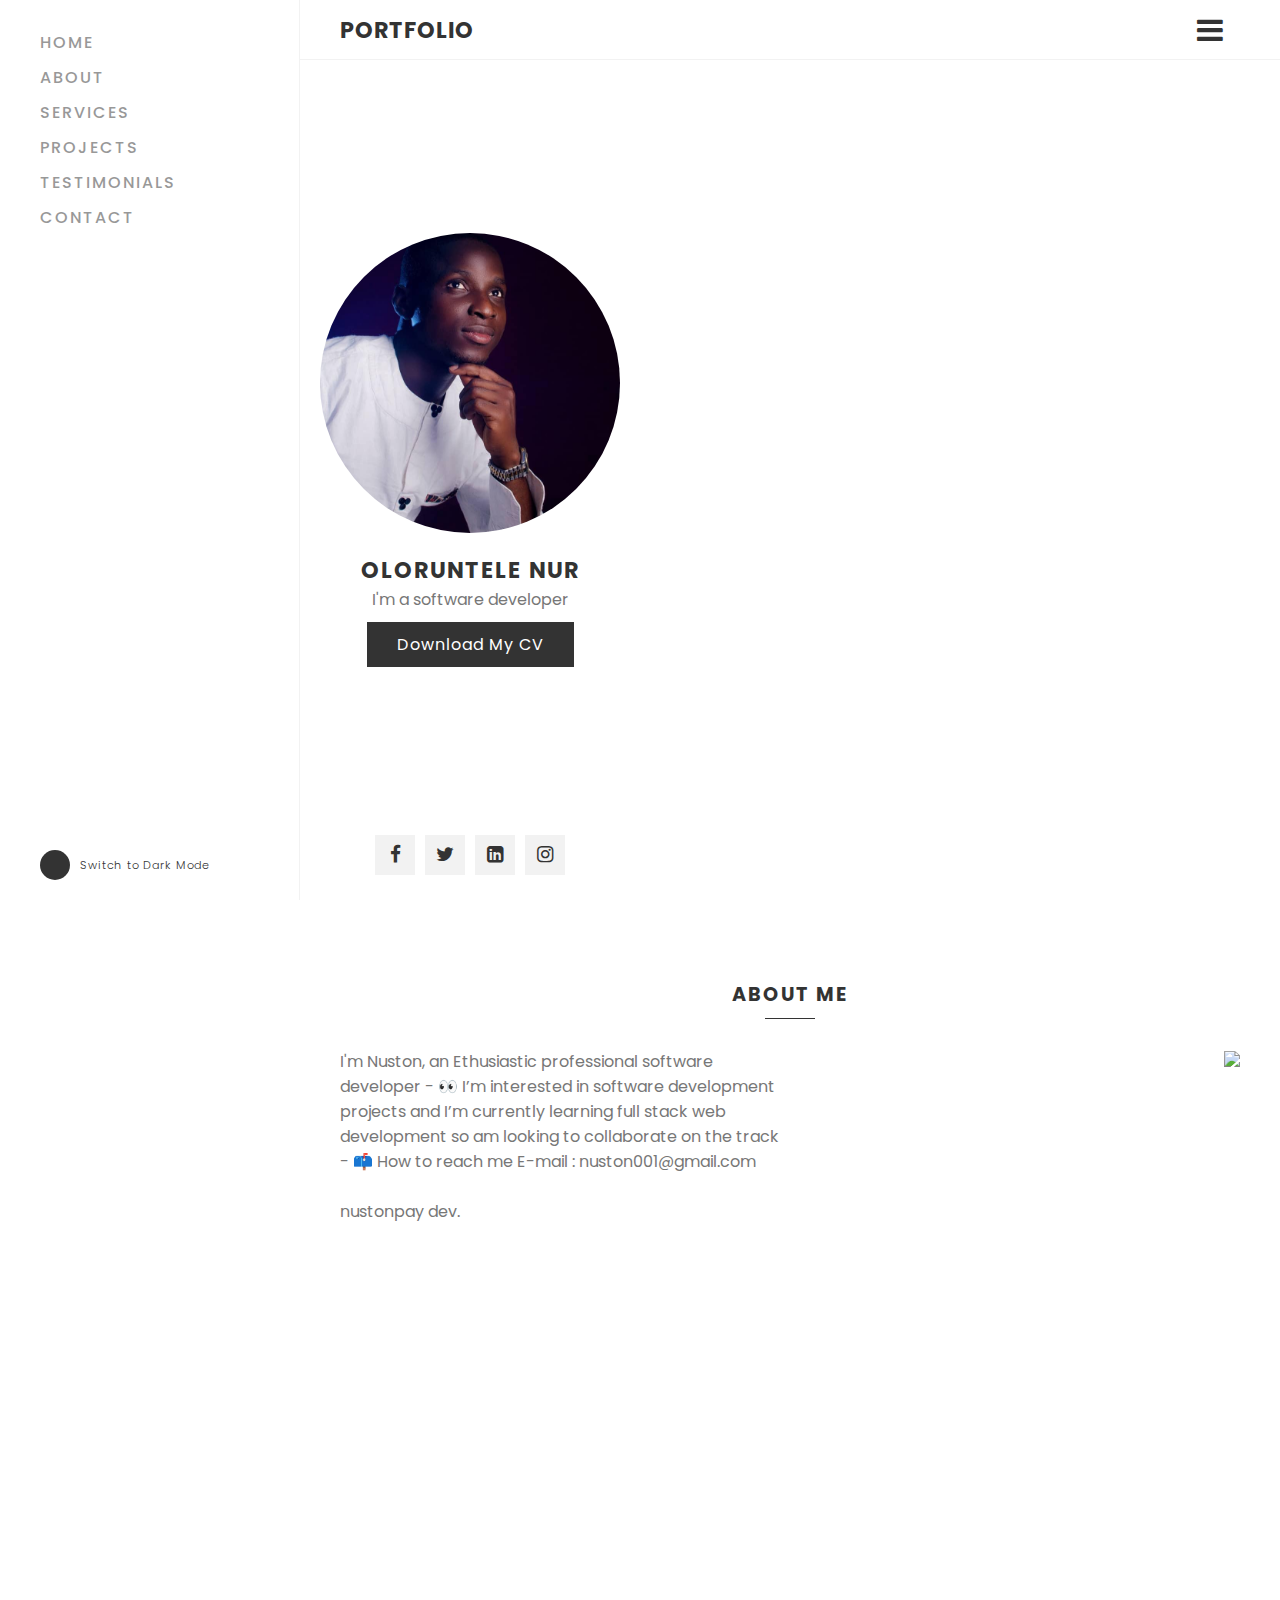
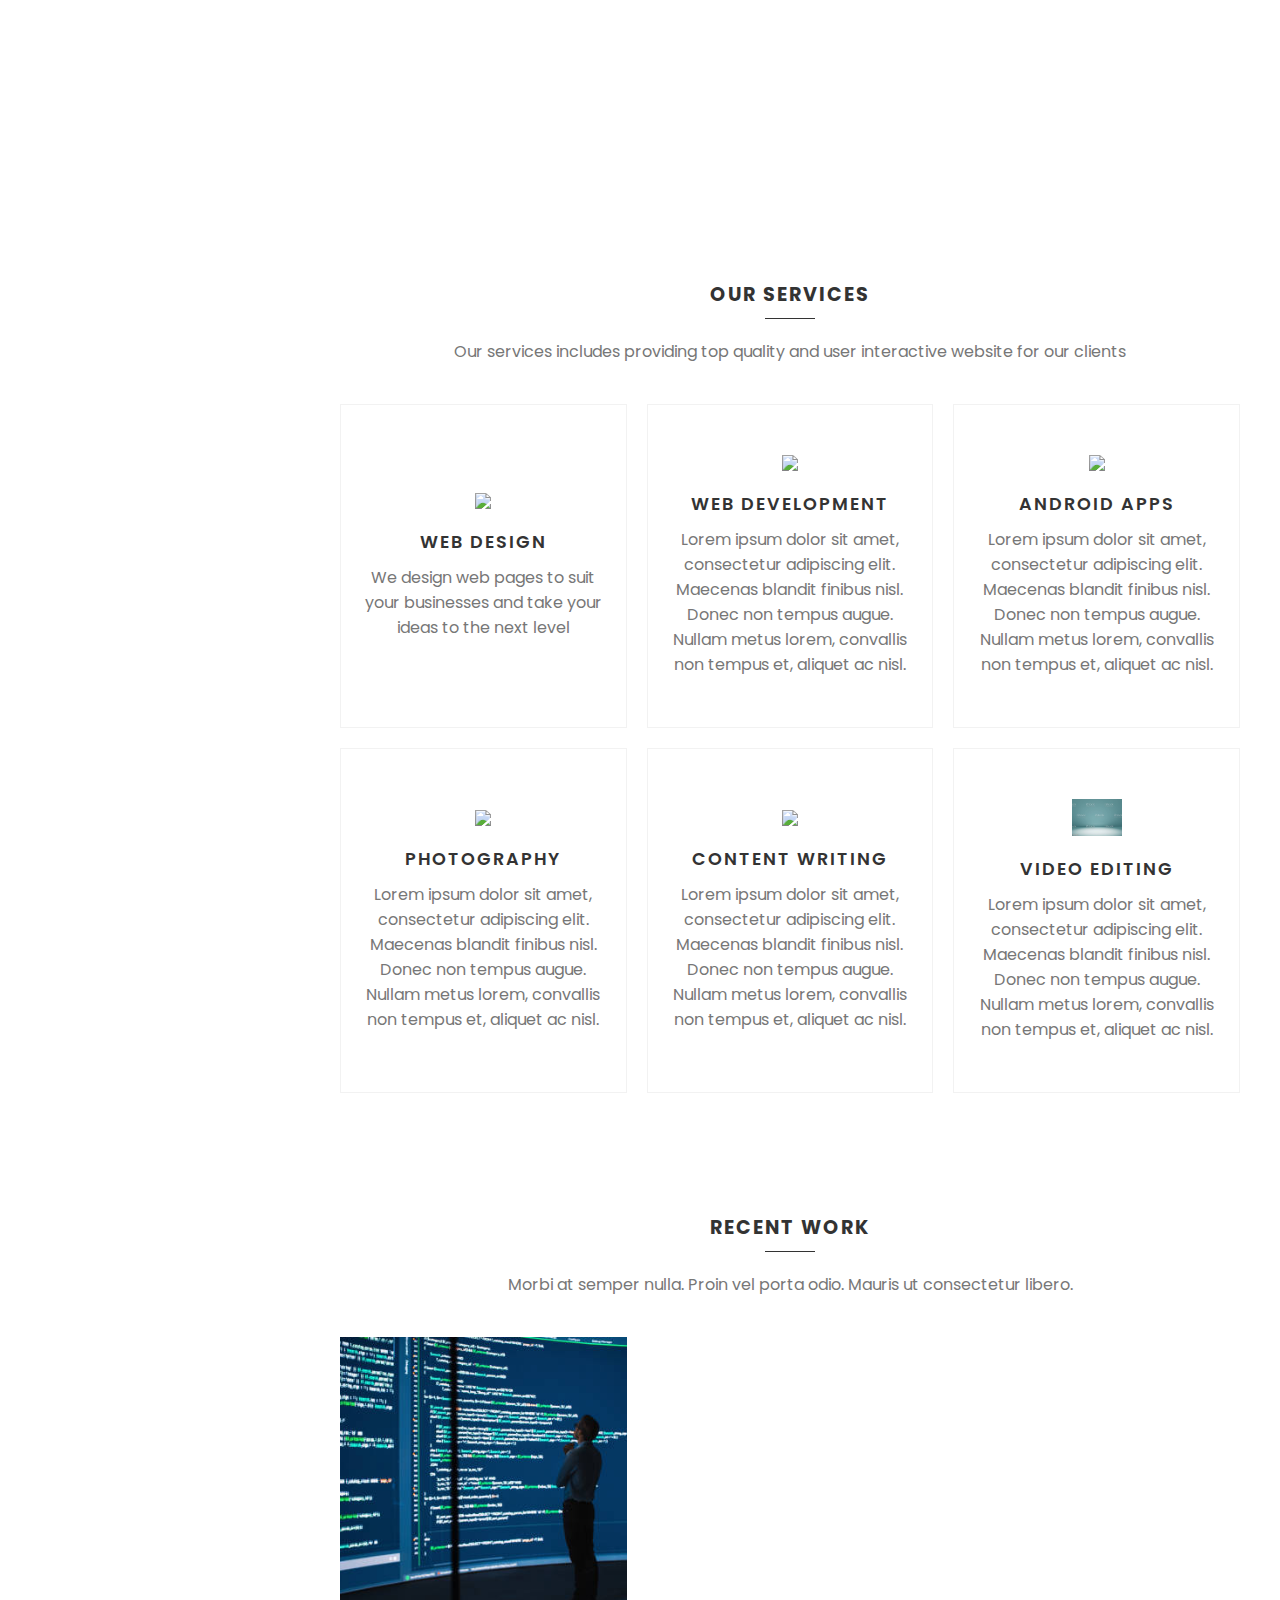
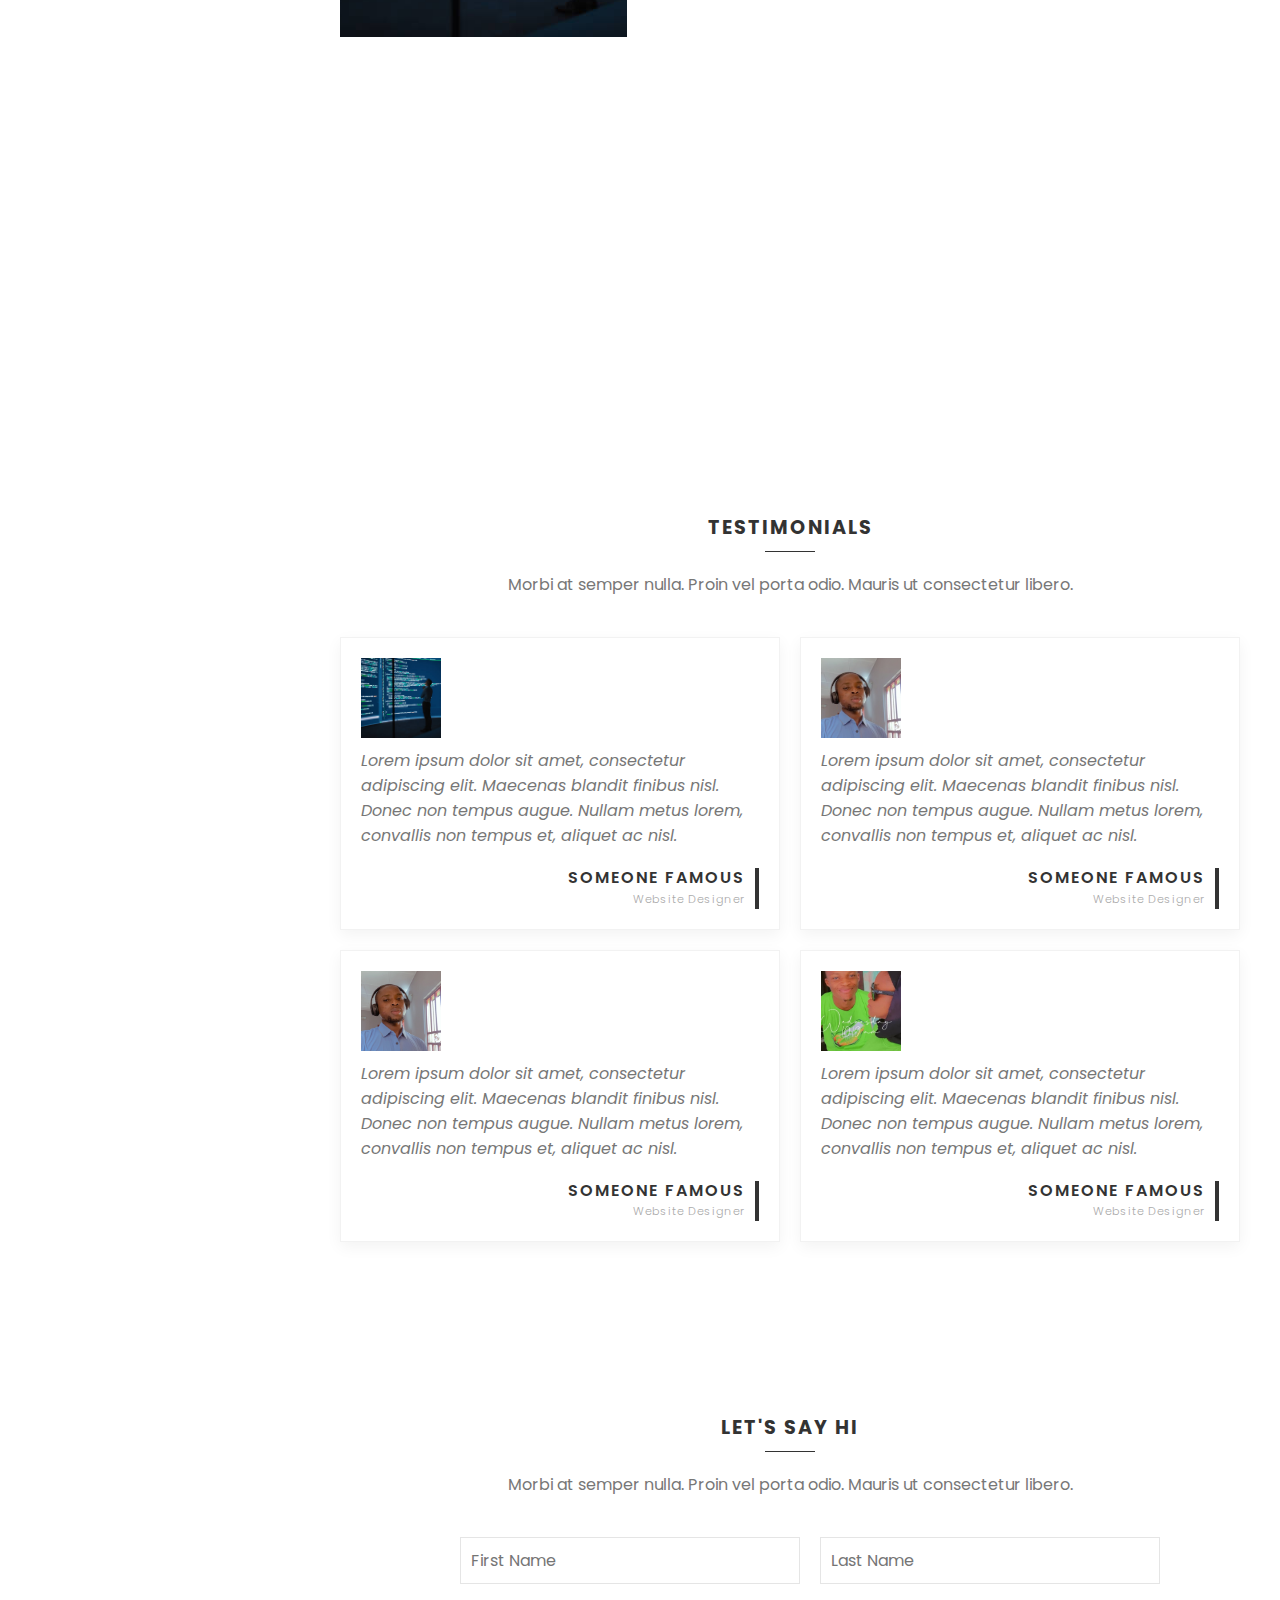
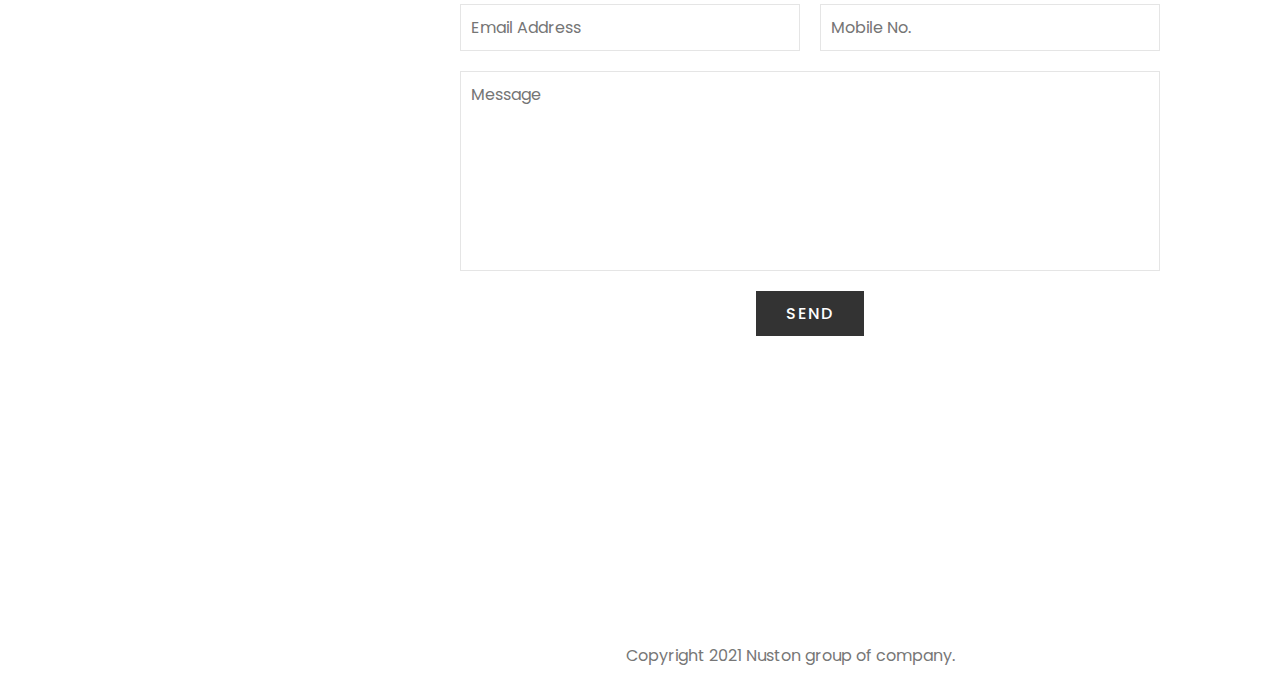
==== index.html @ a12df8d4 "Update index.html" ====
<!DOCTYPE html>
<html lang="es">

<head>
	<meta http-equiv="Content-Type" content="text/html; charset=utf-8" />
	<meta name="description" content="" />
	<meta name="author" content="" />
	<meta name="viewport"
		content="user-scalable=no, initial-scale=1.0, maximum-scale=1.0, minimum-scale=1.0, width=device-width" />
	<title>Portfolio</title>
<link rel="stylesheet" href="portfolio.css">
<link rel="stylesheet" href="https://maxcdn.bootstrapcdn.com/font-awesome/4.7.0/css/font-awesome.min.css">
 <!-- FontAwesome needed -->

</head>

<body>
	<div class="container">
		<div class="navigation">
			<ul>
				<li><a href="#banner" onclick="toggleMenu();">Home</a></li>
				<li><a href="#about" onclick="toggleMenu();">About</a></li>
				<li><a href="#services" onclick="toggleMenu();">Services</a></li>
				<li><a href="#projects" onclick="toggleMenu();">Projects</a></li>
				<li><a href="#testimonials" onclick="toggleMenu();">Testimonials</a></li>
				<li><a href="#contact" onclick="toggleMenu();">Contact</a></li>
			</ul>
			<div class="themeSwitch">

			</div>
		</div>
		<div class="main">
			<div class="topbar">
				<a href="#" class="logo">Portfolio</a>
				<div class="toggle">
					<i class="fa fa-bars" aria-hidden="true"></i>
				</div>
			</div>
            
			<!-- banner -->
			<section class="banner" id="banner">
				<div class="content">
					<div class="imgBox">
						<img
              src="image/coporateME.jpg">
          </div>
						<h3>Oloruntele Nur</h3>
						<p>I'm a software developer</p>
						<a href="#" class="btn">Download My CV</a>
						<ul class="socialMedia">
							<li><a href="#"><i class="fa fa-facebook"></i></a></li>
							<li><a href="#"><i class="fa fa-twitter"></i></a></li>
							<li><a href="#"><i class="fa fa-linkedin-square"></i></a></li>
							<li><a href="#"><i class="fa fa-instagram"></i></a></li>
						</ul>
                    
					</div>
			</section>

			<!-- About -->
			<section class="about adjust" id="about">
				<div class="title">
					<h2>About Me</h2>
				</div>
				<div class="content">
					<div class="textBox">
						<p>I'm Nuston, an Ethusiastic professional software developer
							
- 👀 I’m interested in software development projects and  I’m currently learning full stack web development
so  am looking to collaborate on the track
- 📫 How to reach me E-mail : nuston001@gmail.com<br><br>
              
              nustonpay dev.</p>
					</div>
					<div class="imageBox">
						<img
              src="image/webpics3.webp">
          </div>
					</div>
			</section>

			<!-- Services -->

			<section class="services adjust" id="services">
				<div class="title">
					<h2>Our Services</h2>
					<p>Our services includes providing top quality and user interactive  website for our clients</p>
				</div>
				<div class="content">
					<div class="serviceBox">
						<img src="image/webpics2.jpg" />
						<h2>Web Design</h2>
						<p>We design web pages to suit your businesses and take your ideas to the next level </p>
					</div>
					<div class="serviceBox">
						<img src="image/webpics3.webp" />
						<h2>Web Development</h2>
						<p>Lorem ipsum dolor sit amet, consectetur adipiscing elit. Maecenas blandit finibus nisl. Donec
							non tempus augue. Nullam
							metus lorem, convallis non tempus et, aliquet ac nisl. </p>
					</div>
					<div class="serviceBox">
						<img src="image/webpics4.jpg" />
						<h2>Android Apps</h2>
						<p>Lorem ipsum dolor sit amet, consectetur adipiscing elit. Maecenas blandit finibus nisl. Donec
							non tempus augue. Nullam
							metus lorem, convallis non tempus et, aliquet ac nisl. </p>
					</div>
					<div class="serviceBox">
						<img src="image/webpics2.jpg" />
						<h2>Photography</h2>
						<p>Lorem ipsum dolor sit amet, consectetur adipiscing elit. Maecenas blandit finibus nisl. Donec
							non tempus augue. Nullam
							metus lorem, convallis non tempus et, aliquet ac nisl. </p>
					</div>
					<div class="serviceBox">
						<img src="image/webpics3.webp" />
						<h2>Content Writing</h2>
						<p>Lorem ipsum dolor sit amet, consectetur adipiscing elit. Maecenas blandit finibus nisl. Donec
							non tempus augue. Nullam
							metus lorem, convallis non tempus et, aliquet ac nisl. </p>
					</div>
					<div class="serviceBox">
						<img src="image/shape1.jpg" />
						<h2>Video Editing</h2>
						<p>Lorem ipsum dolor sit amet, consectetur adipiscing elit. Maecenas blandit finibus nisl. Donec
							non tempus augue. Nullam
							metus lorem, convallis non tempus et, aliquet ac nisl. </p>
					</div>
				</div>

			</section>

			<!-- Projects -->
			<section class="projects adjust" id="projects">
				<div class="title">
					<h2>Recent Work</h2>
					<p>Morbi at semper nulla. Proin vel porta odio. Mauris ut consectetur libero.</p>
				</div>
				<div class="content">
					<div class="workBox">
						<div class="imageBox">
							<img
                            <img
                            src="image/code_img.jpg">
                        </div>
                                                                        <div class="textBox">
                                                                            <h3>Project 09</h3>
                                                                        </div>
                                                                    </div>
                                                                </div>
                        </section>
            
                        <!-- Testimonials -->
                        <section class="testimonials adjust" id="testimonials">
                            <div class="title">
                                <h2>Testimonials</h2>
                                <p>Morbi at semper nulla. Proin vel porta odio. Mauris ut consectetur libero.</p>
                            </div>
                            <div class="content">
                                <div class="testimonialsBox">
                                    <div class="imageBox">
                                        <img
                            src="image/code_img.jpg">
                        </div>
                                        <p>Lorem ipsum dolor sit amet, consectetur adipiscing elit. Maecenas blandit finibus nisl.
                                            Donec
                                            non tempus augue. Nullam
                                            metus lorem, convallis non tempus et, aliquet ac nisl.</p>
                                        <h4>Someone Famous<br><span>Website Designer</span></h4>
                                    </div>
                                    <div class="testimonialsBox">
                                        <div class="imageBox">
                                            <img
                            src="image/ona.jpg">
                        </div>
                                            <p>Lorem ipsum dolor sit amet, consectetur adipiscing elit. Maecenas blandit finibus
                                                nisl. Donec
                                                non tempus augue. Nullam
                                                metus lorem, convallis non tempus et, aliquet ac nisl.</p>
                                            <h4>Someone Famous<br><span>Website Designer</span></h4>
                                        </div>
                                        <div class="testimonialsBox">
                                            <div class="imageBox">
                                                <img
                            src="image/Mee.JPG">
                        </div>
                                                <p>Lorem ipsum dolor sit amet, consectetur adipiscing elit. Maecenas blandit finibus
                                                    nisl. Donec
                                                    non tempus augue. Nullam
                                                    metus lorem, convallis non tempus et, aliquet ac nisl.</p>
                                                <h4>Someone Famous<br><span>Website Designer</span></h4>
                                            </div>
                                            <div class="testimonialsBox">
                                                <div class="imageBox">
                                                    <img
                            src="image/cct&mui.jpg">
                        </div>
                                                    <p>Lorem ipsum dolor sit amet, consectetur adipiscing elit. Maecenas blandit
                                                        finibus nisl. Donec
                                                        non tempus augue. Nullam
                                                        metus lorem, convallis non tempus et, aliquet ac nisl.</p>
                                                    <h4>Someone Famous<br><span>Website Designer</span></h4>
                                                </div>
                                            </div>
                        </section>
            
                        <!-- Contact -->
                        <section class="contact adjust" id="contact">
                            <div class="title">
                                <h2>Let's Say Hi</h2>
                                <p>Morbi at semper nulla. Proin vel porta odio. Mauris ut consectetur libero.</p>
                            </div>
                            <div class="content">
                                <div class="contactForm">
                                    <div class="row">
                                        <input type="text" name="" placeholder="First Name">
                                        <input type="text" name="" placeholder="Last Name">
                        </div>
                                        <div class="row">
                                            <input type="text" name="" placeholder="Email Address">
                                            <input type="text" name="" placeholder="Mobile No.">
                        </div>
                                            <div class="row2">
                                                <textarea placeholder="Message"></textarea>
                                            </div>
                                            <div class="row2">
                                                <input type="submit" value="Send">
                        </div>
                                            </div>
                                        </div>
                        </section>

                        <!--footer-->
                        
            
                        <!-- Copyright -->
                        <div class="copyright">
                            <p>Copyright 2021 Nuston group of company.</p>


</body>
                   <script src="portfolio_copy2.js"></script>
---- portfolio.css ----
@import url('https://fonts.googleapis.com/css?family=Poppins:200,300,400,500,600,700,800,900&display=swap');


*{
  font-family: 'Poppins', sans-serif;
  margin: 0;
  padding: 0;
  box-sizing: border-box;
  scroll-behavior: smooth;
}

:root
{
  --black: #333;
  --black2: #333;
  --white: #fff;
  --white2: #fff
}

.dark
{
  --black: #fff;
  --black2: #444;
  --white: #333;
  --white2: #444;
}

body
{
  overflow-x:hidden;
 
}

 body.dark{
  background: #444;
}

.container
{
  position: relative;
  width: 100%;
}

.navigation
{
  
  position: fixed;
  width: 300px;
  height: 100%;
  border-right: 1px solid rgba(0,0,0,0.05);
  background: var(--white2);
  display: flex;
  justify-content: left;
  align-items: left;
  overflow: hidden;
  transition: width 0.5s, left 0.5s;
}

.dark .navigation
{
  border-right: 1px solid rgba(0,0,0,0.5);
}

.navigation.active
{
  width: 0;
}

.navigation ul
{
  position: relative;
  top: 0;
  left: 0;
  width: 100%;
  padding: 20px 40px;
}

.navigation ul li
{
  position: relative;
  width: 100%;
  list-style: none;
}

.navigation ul li a
{
  position: relative;
  width: 100%;
  margin: 10px 0;
  white-space: normal;
  display: flex;
  text-transform: uppercase;
  text-decoration: none;
  color: var(--black);
  font-weight: 500;
  letter-spacing: 2px;
  opacity: 0.5;
}

.navigation ul li a:hover
{
    color: aquamarine;
  opacity: 1;
}

.main
{
  position: absolute;
  width: calc(100% - 300px);
  left: 300px;
  background: var(--white);
  min-height: 100vh;
  transition: width 0.5s, left 0.5s;
}

.main.active{
  width: calc(100% - 0px);
  left: 0;
}

.main .topbar
{
  position: fixed;
  top: 0;
  left: 300px;
  width: calc(100% - 300px);
  background: var(--white2);
  border-bottom: 1px solid rgba(0,0,0,0.05);
  height: 60px;
  padding: 0 40px;
  display: flex;
  justify-content: space-between;
  align-items: center;
  z-index: 10000;
  transition: width 0.5s, left 0.5s;
}

.dark .main .topbar
{
border-bottom: 1px solid rgba(0,0,0,0.5);
}

.main .topbar.active
{
  left: 0;
  width: calc(100% - 0px);
}

.main .topbar .logo
{
  color: var(--black);
  font-weight: 700;
  text-decoration: none;
  font-size: 1.4em;
  text-transform: uppercase;
  letter-spacing: 1px;
}

.main .topbar .toggle
{
  position: relative;
  width: 60px;
  height: 60px;
  cursor: pointer;
  display: flex;
  justify-content: center;
  align-items: center;
  font-size: 30px;
  color: var(--black);
}

section
{
  position: relative;
  min-height: 100vh;
}

.banner
{
  display: flex;
  justify-content: left;
  align-items: center;
  padding: 0 20px;
}

.banner .content
{
  display: flex;
  flex-direction: column;
  align-items: center;
  justify-content: center;
}

.banner .imgBox 
{
  position: relative;
  width: 300px;
  height: 300px;
  overflow: hidden;
  border-radius: 50%;
  margin-bottom: 20px;
}

.banner .imgBox img
{
  width: 100%;
  height: 100%;
  object-fit: cover;
}

h3
{
  position: relative;
  font-size: 1.4em;
  color: var(--black);
  letter-spacing: 2px;
  text-transform: uppercase;
}

p
{
  color: #777;
}

.dark p
{
  color: var(--black)
}

.btn
{
  position: relative;
  display: inline-block;
  padding: 10px 30px;
  background: var(--black2);
  color: #fff;
  font-weight: 400;
  letter-spacing: 1px;
  margin-top: 10px;
  text-decoration: none;
}

.dark .btn:hover{
  background: #2196f3;
}

.socialMedia
{
  position: absolute;
  bottom: 20px;
  display: flex;
}

.socialMedia li
{
  list-style: none; 
}

.socialMedia li a
{
  width: 40px;
  height: 40px;
  background: rgba(0,0,0,0.05);
  margin: 5px;
  display: flex;
  justify-content: center;
  align-items: center;
  text-decoration: none; 
  color: var(--black);
  font-size: 1.2em;
}

.socialMedia li a:hover
{
  background: var(--black2);
  color: #fff;
}


.dark .socialMedia li a:hover{
  background: #2196f3;
}


.adjust
{
  position: relative;
  min-height: 100vh;
  padding: 0 40px;
  padding-top: 80px;
  background: var(--white);
  color: var(--black);
  display: inline-block;
  width:100%;
}

.title
{
  width: 100%;
  text-align: center;
}

.title h2
{
  position: relative;
  text-transform: uppercase;
  letter-spacing: 2px;
  font-size: 1.2em;
  margin-bottom: 30px;
}

.title h2::before
{
  content: '';
  position: absolute;
  left: 50%;
  transform: translateX(-50%);
  bottom: -10px;
  width: 50px;
  height: 1px;
  background: var(--black);
}

.about .content
{
  display: flex;
  justify-content: space-between;
  margin-top: 40px;
}

.about .content .textBox
{
  width: 49%;
  min-width: 49%;;
}

.about .content .imageBox
{
  margin-left: 40px;
  
  
}

.about .content .imageBox img
{
  max-width: 100%;
  object-fit: cover;
  max-height: 500px;
}

.services .content
{
  display: grid;
  grid-template-columns: repeat(3,1fr);
  grid-gap: 20px;
  margin: 40px 0;
}

.services .content .serviceBox
{
  border: 1px solid rgba(0,0,0,0.05);
  padding: 50px 20px;
  display: flex;
  background: var(--white2);
  justify-content: center;
  align-items: center;
  flex-direction: column;
}

.dark .services .content .serviceBox:hover
{
  background: #2196f3;
}

.services .content .serviceBox img
{
  max-width: 50px;
}

/*
.dark .services .content .serviceBox img
{
  filter: invert(1);
}
*/

.services .content .serviceBox h2
{
  font-size: 1.1em;
  margin-top: 20px;
  margin-bottom: 10px;
  font-weight: 600;
  color: var(--black);
  text-align: center;
  letter-spacing: 2px;
  text-transform: uppercase;
}

.services .content .serviceBox p
{
  text-align: center;
}

.projects .content
{
  display: grid;
  grid-template-columns: repeat(3,1fr);
  grid-gap: 20px;
  margin: 40px 0;
}

.projects .content .workBox
{
  position: relative;
  width: 100%;
  height: 300px;
  overflow: hidden;
}

.projects .content .workBox .imageBox
{
  position: relative;
  width: 100%;
  height:100%;
  transform: translateY(0);
  transition: 0.5s ease-in-out;
}

.projects .content .workBox .imageBox img
{
  object-fit: cover;
  width: 100%;
  height: 100%;
}

.projects .content .workBox:hover .imageBox
{
  transform: translateY(-100%);
}

.projects .content .workBox .textBox
{
  position: absolute;
  top:0;
  left: 0;
  width: 100%;
  height: 100%; 
  background: var(--black);
  display: flex;
  justify-content: center;
  align-items: center;
  transform: translateY(100%);
  transition: 0.5s ease-in-out;
}

.dark .projects .content .workBox .textBox
{
  background: #444;
}

.projects .content .workBox:hover .textBox
{
  transform: translateY(0);
}

.projects .content .workBox .textBox h3
{
  color: #fff;
  font-size: 1em;
}

.testimonials .content
{
  display: grid;
  grid-template-columns: repeat(2,1fr);
  grid-gap: 20px;
  margin: 40px 0;
}

.testimonials .content .testimonialsBox
{
  background: var(--white2);
  border: 1px solid rgba(0,0,0,0.05);
  box-shadow: 0 5px 15px rgba(0,0,0,0.05);
  padding: 20px;
}

.dark .testimonials .content .testimonialsBox:hover
{
  background: #2196f3;
}

.testimonials .content .testimonialsBox .imageBox
{
  height: 80px;
  width: 80px;
  margin-bottom: 10px;
}

.testimonials .content .testimonialsBox .imageBox img
{
  object-fit: cover;
  height: 100%;
  width: 100%;
}

.testimonials .content .testimonialsBox p
{
  font-style: italic;
}

.testimonials .content .testimonialsBox h4
{
  text-align: right;
  margin-top: 20px;
  text-transform: uppercase;
  letter-spacing: 2px;
  font-size: 1em;
  color: var(--black);
  line-height: 1.2em;
  font-weight: 600;
  border-right: 4px solid var(--black);
  padding-right: 10px;
}

.testimonials .content .testimonialsBox h4 span
{
  text-transform: initial;
  color: #aaa;
  letter-spacing: 1px;
  font-weight: 300;
  font-size: 0.7em;
}

.contact .content
{
  display:flex;
  justify-content: center;
  align-items: center;
  flex-direction: column;
}

.contact .content .contactForm
{
  position: relative;
  width: 100%;
  max-width: 700px;
  margin-top: 20px;
}

.contact .content .contactForm .row
{
  width: 100%;
  display: grid;
  grid-template-columns: repeat(2,1fr);
  grid-gap: 20px;
  margin: 20px;
}

.contact .content .contactForm .row2
{
  width: 100%;
  display: flex;
  justify-content: center;
  align-items: center;
  margin: 20px;
}

.contact .content .contactForm .row input,
.contact .content .contactForm .row2 textarea
{
  width: 100%;
  padding: 10px;
  outline: none;
  color: var(--black);
  background: var(--white2);
  font-size: 16px;
  border: 1px solid rgba(0,0,0,0.1);
}

.contact .content .contactForm .row2 textarea
{
  resize: none;
  height: 200px;
}

.contact .content .contactForm .row2 input[type='submit']
{
  background: var(--black2);
  color: #fff;
  padding: 10px 30px;
  display: inline-block;
  font-weight:500;
  letter-spacing: 2px;
  cursor: pointer;
  font-size: 16px;
  text-transform: uppercase;
  max-width: 150px;
  border: none;
}


.dark .contact .content .contactForm .row2 input[type='submit']
{
  background: #2196f3;
}

.copyright
{
  position: relative;
  bottom: 0;
  padding: 10px 40px;
  text-align: center;
}

.themeSwitch
{
  position: absolute;
  bottom: 20px;
  left: 40px;
  width: 30px;
  height: 30px;
  background: var(--black);
  cursor: pointer;
  border-radius: 50%;
  display: flex;
  justify-content: center;
  align-items: center;
  color: var(--white);
}

.themeSwitch::before
{
 content: '\f186';
 font-family: "Font Awesome 5 Free";
}

.dark .themeSwitch::before
{
 content: '\f185';
 font-family: "Font Awesome 5 Free";
}

.themeSwitch::after
{
  content: 'Switch to Dark Mode';
  position: absolute;
  left: 40px;
  font-size: 0.7em;
  color: var(--black);
  white-space: nowrap;
  font-weight: 300;
  letter-spacing: 1px;
  pointer-events: none;
}

.dark .themeSwitch::after
{
 content: 'Switch to Light Mode';
}

/* Media */
@media (max-width: 992px)
{

  .themeSwitch
  {
    left: 20px;
  }

  .navigation
  {
    left: -100%;
  }

  .navigation.active
  {
    left: 0;
    width: 100%;
  }

  .main
  {
    width: 100%;
    left: 0;
  }
  .main.active
  {
    left: 100%;
  }

  .main .topbar
  {
    width: 100%;
    left: 0;
    padding: 0 20px;
  }

  .navigation ul
  {
    padding: 20px 20px;
  }

  .banner .imageBox
  {
      width: 250px;
      height: 250px;
  }

  .banner h3, 
  .banner p
  {
    text-align: center;
  }

  .adjust
  {
    padding: 0 20px;
    padding-top: 80px
  }

  .about .content
  {
    flex-direction: column;
  }

  .about .content .textBox
  {
    width: 100%;
    min-width: 100%;
  }

  .about .content .imageBox
  {
    margin-left: 0;
    margin-top: 20px;
  }

  .services .content
  {
    grid-template-columns: repeat(2, 1fr);
  }

  .projects .content
  {
    grid-template-columns: repeat(2, 1fr);
  }

}

@media (max-width: 767px)
{
  .services .content
  {
    grid-template-columns: repeat(1, 1fr);
  }

  .projects .content
  {
    grid-template-columns: repeat(1, 1fr);
  }

  .testimonials .content{
    grid-template-columns: repeat(1, 1fr);
  }

  .contact .contactForm .row
  {
    grid-template-columns: repeat(1, 1fr);
  }

  .contact
  {
    margin-bottom: 40px;
  }
  
  .copyright
  {
    padding: 10px 20px;
  }
}

.footer_content{
    position: relative;
    width: 100%;
    margin: 10px 0;
    white-space: normal;
    display: flex;
    list-style: none;
    
    text-decoration: none;
    color:black;
    font-weight: 500;
    letter-spacing: 2px;
    opacity: 0.5;
}
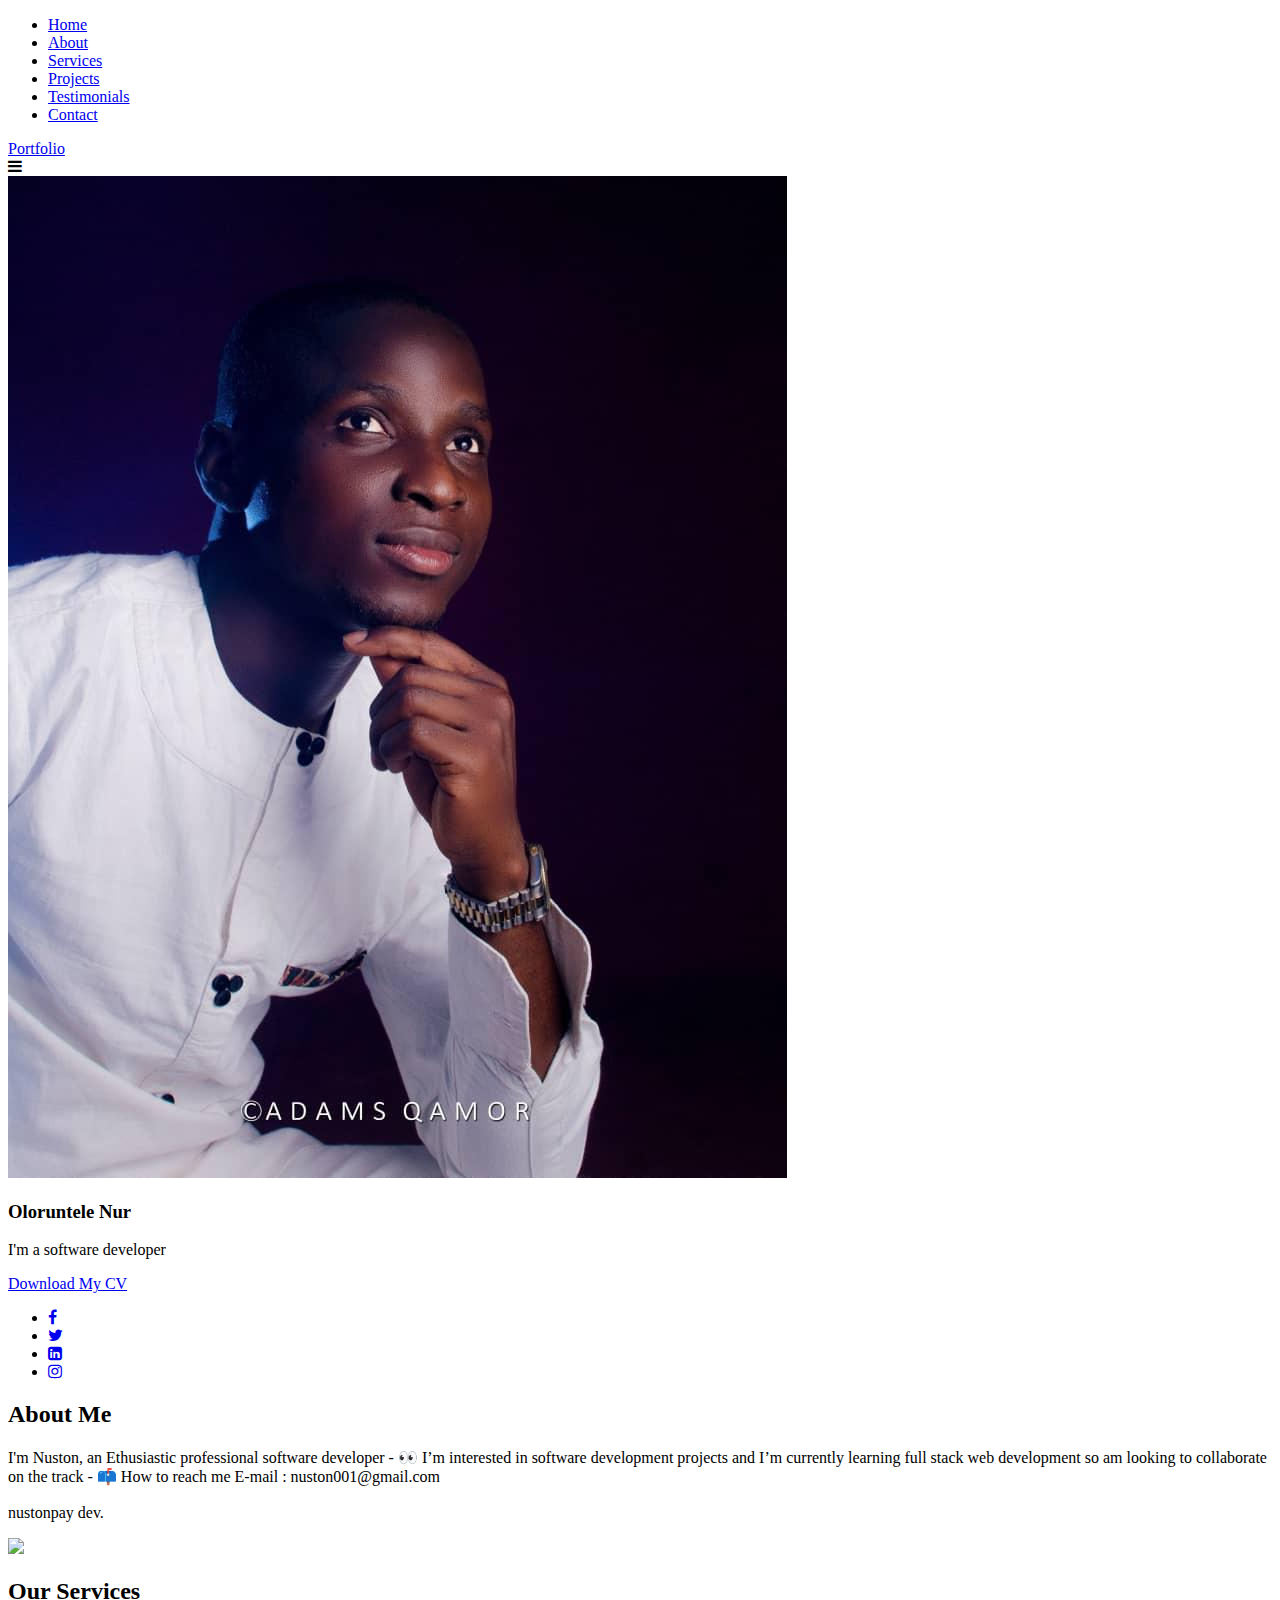
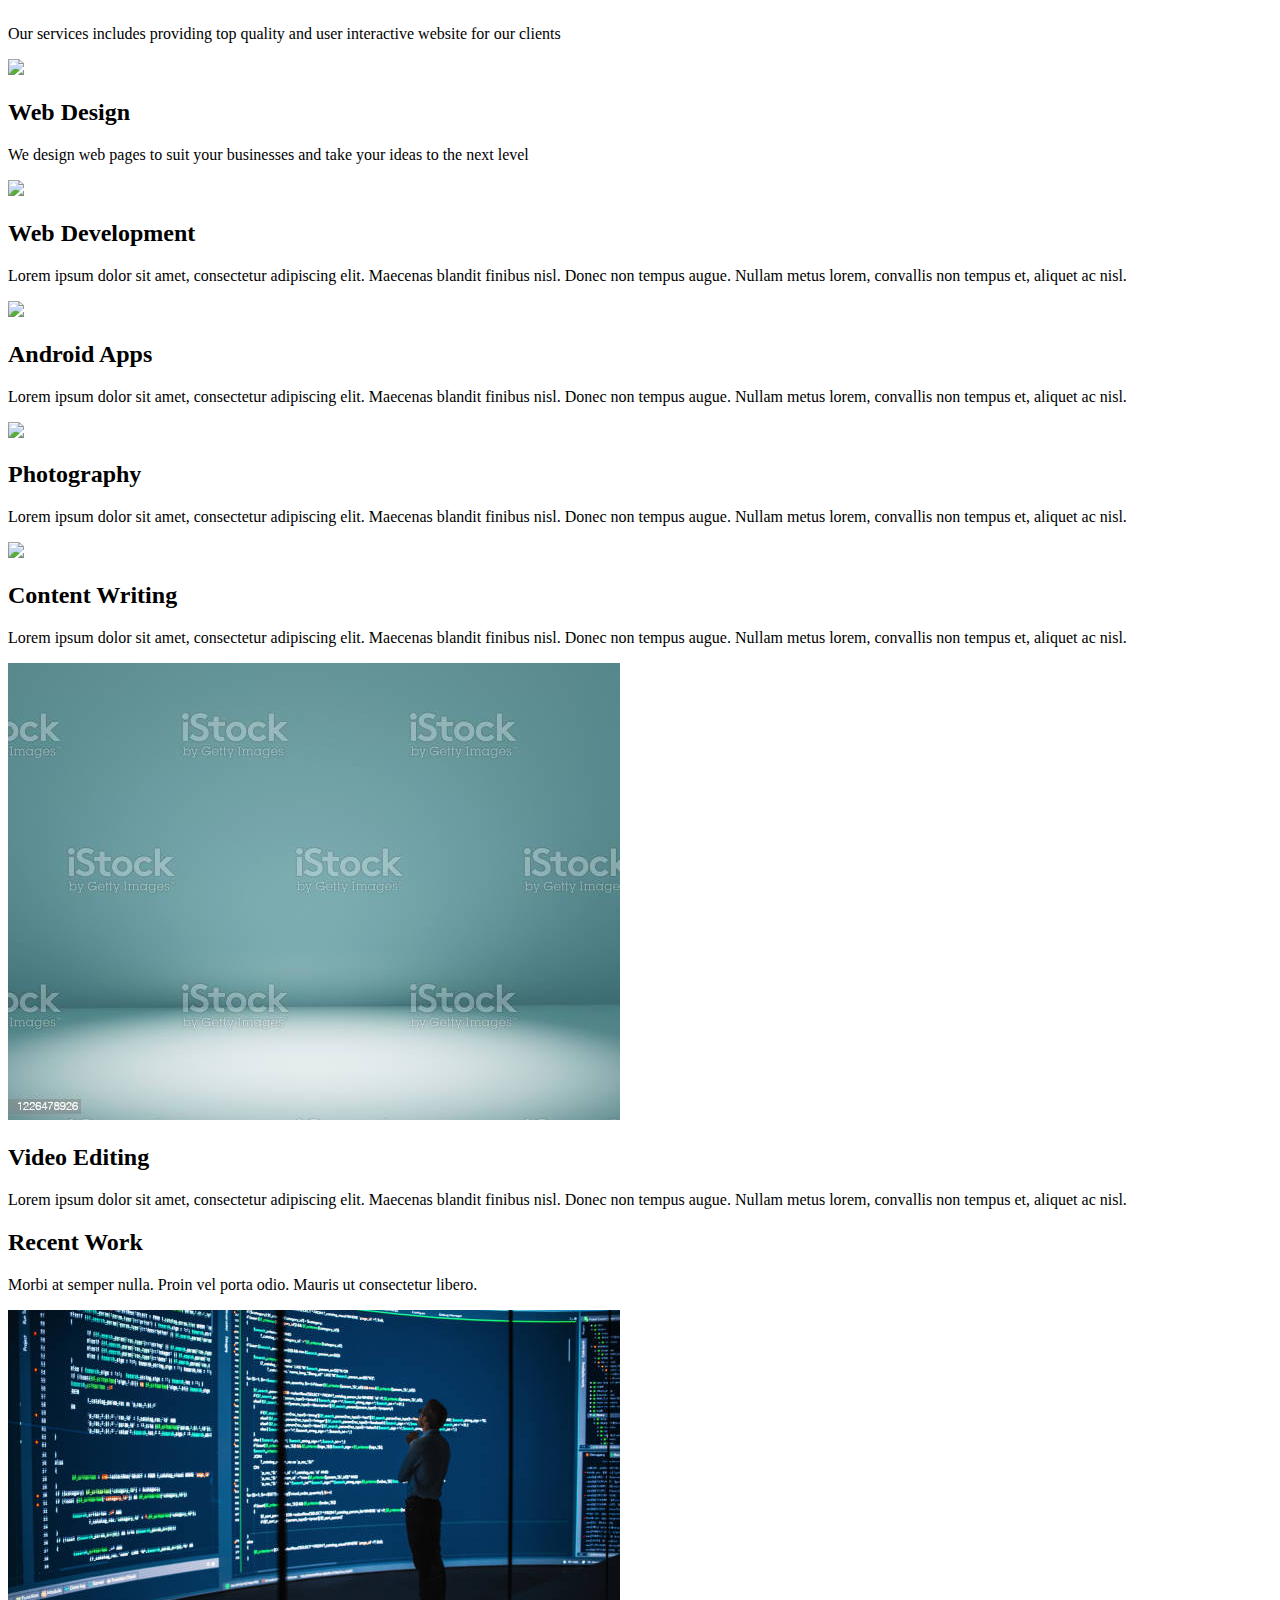
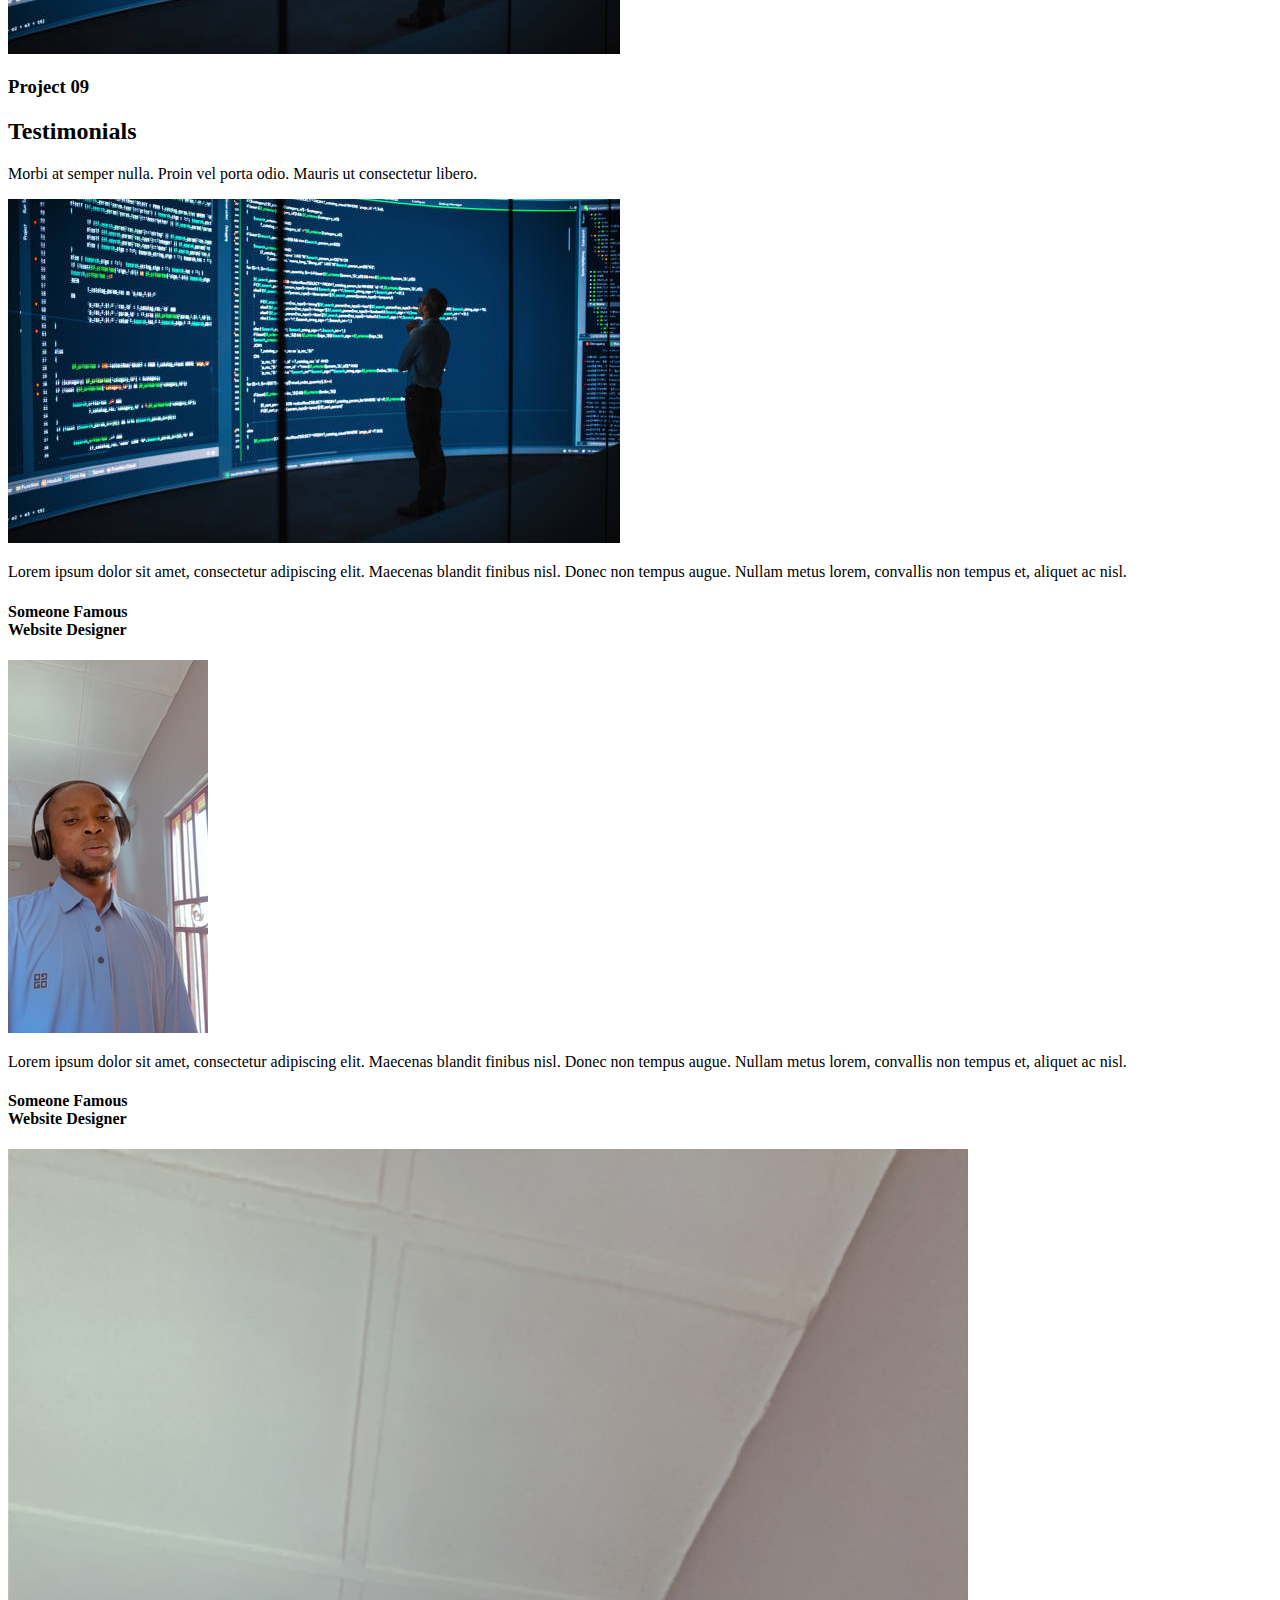
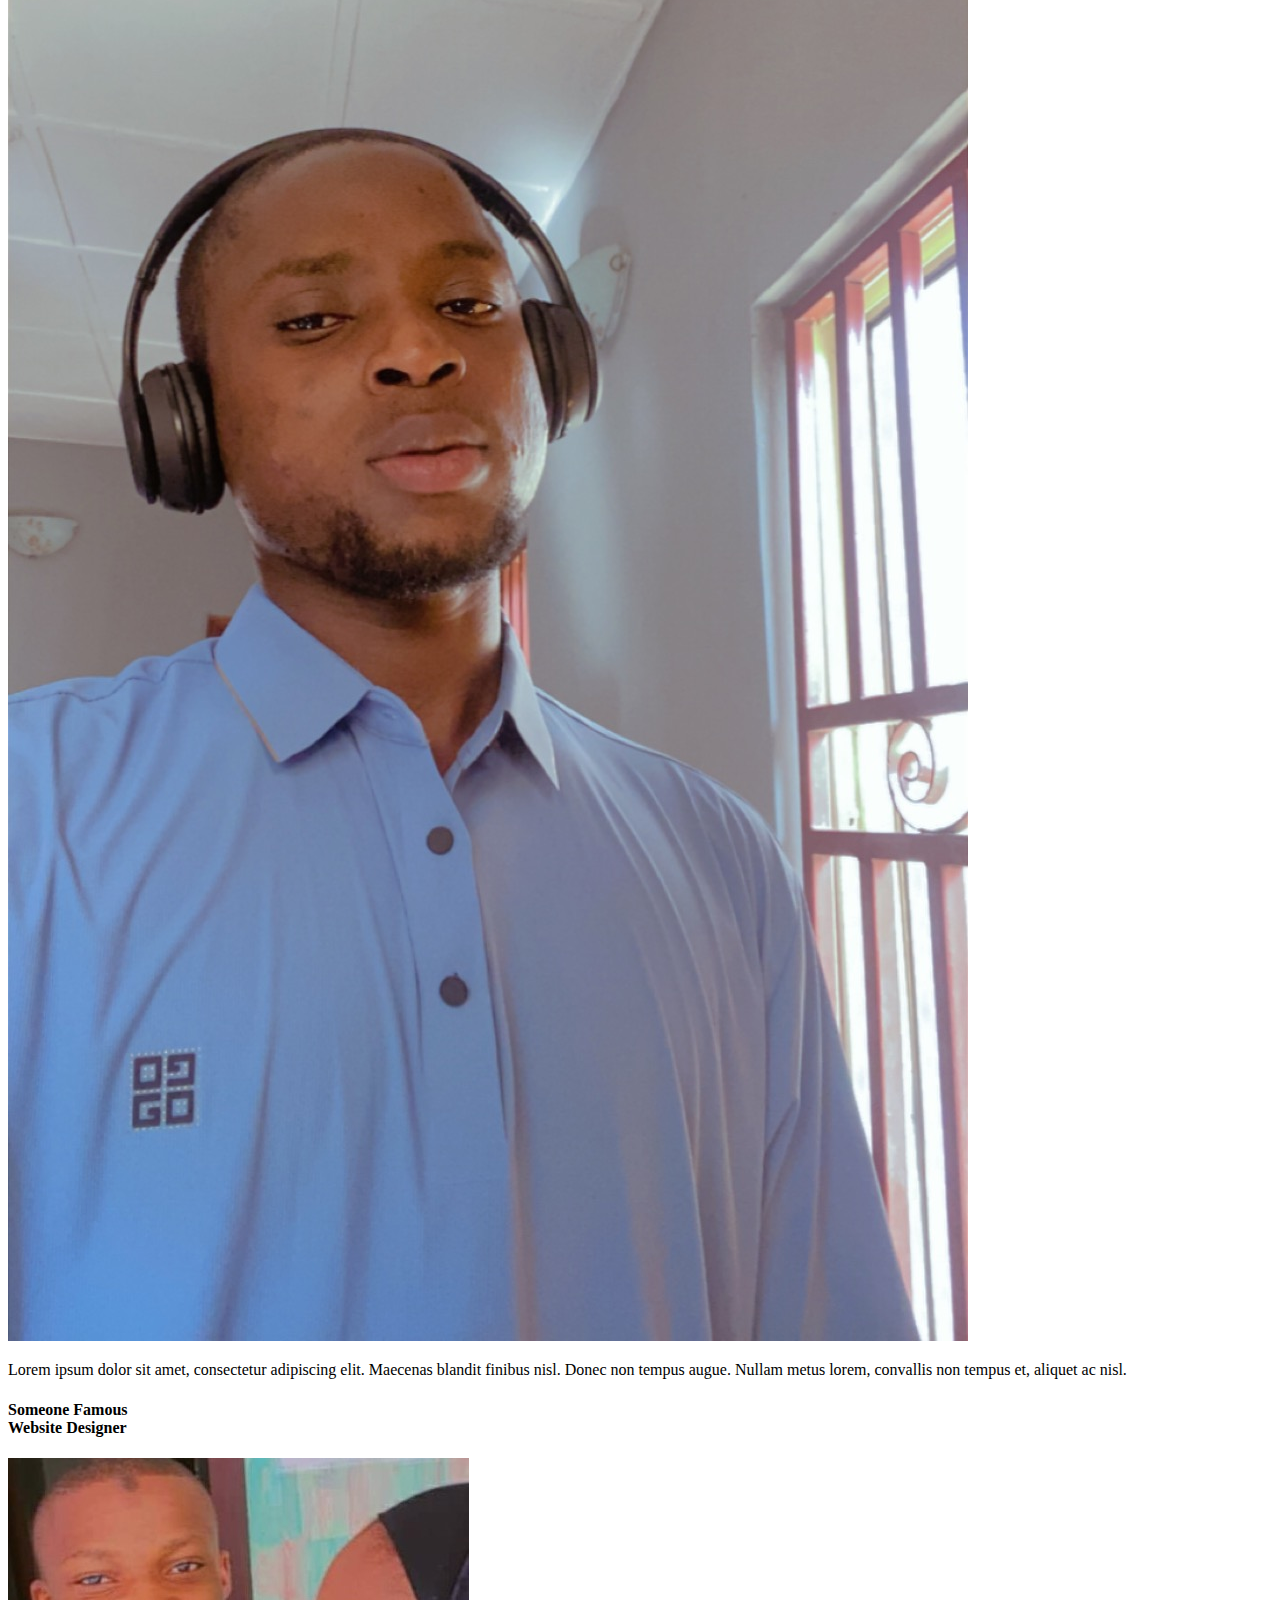
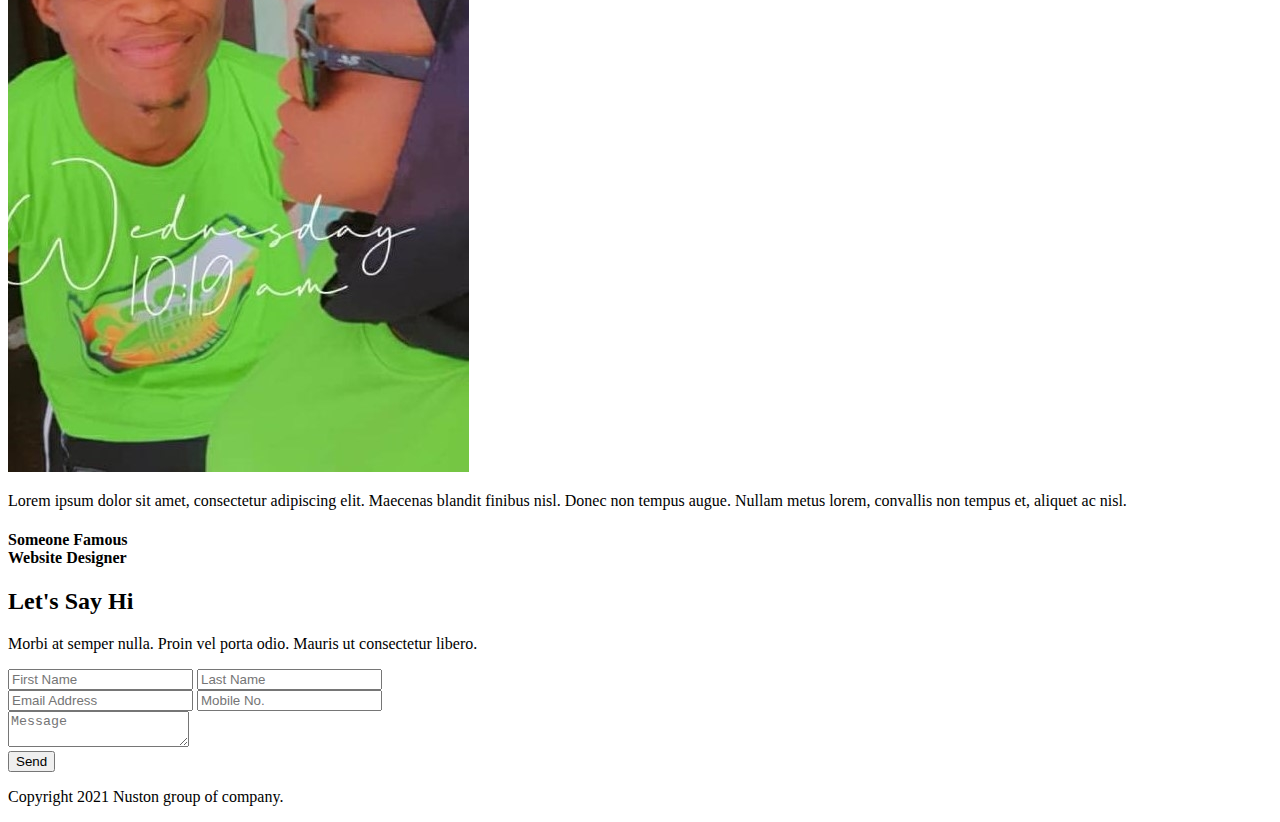
==== commit 98060510: "Update index.html" ====
--- a/index.html
+++ b/index.html
@@ -8,7 +8,7 @@
 	<meta name="viewport"
 		content="user-scalable=no, initial-scale=1.0, maximum-scale=1.0, minimum-scale=1.0, width=device-width" />
 	<title>Portfolio</title>
-<link rel="stylesheet" href="portfolio.css">
+<link rel="stylesheet" href="portfolio_copy2.css">
 <link rel="stylesheet" href="https://maxcdn.bootstrapcdn.com/font-awesome/4.7.0/css/font-awesome.min.css">
  <!-- FontAwesome needed -->
 
@@ -46,7 +46,9 @@
           </div>
 						<h3>Oloruntele Nur</h3>
 						<p>I'm a software developer</p>
-						<a href="#" class="btn">Download My CV</a>
+						<a href="https://docs.google.com/file/d/0B8m9wclg3g17ZU
+						1tNzRVcVYxU1VMY05NQUN5UEtGNU9Rc19Z/edit?usp=docslist_api&file
+						type=msword&resourcekey=0-45g_AHh2ZUHXt9busMy-vQ" class="btn">Download My CV</a>
 						<ul class="socialMedia">
 							<li><a href="#"><i class="fa fa-facebook"></i></a></li>
 							<li><a href="#"><i class="fa fa-twitter"></i></a></li>
@@ -240,4 +242,4 @@
 
 
 </body>
-                   <script src="portfolio_copy2.js"></script>               
+                   <script src="portfolio_copy2.js"></script>        
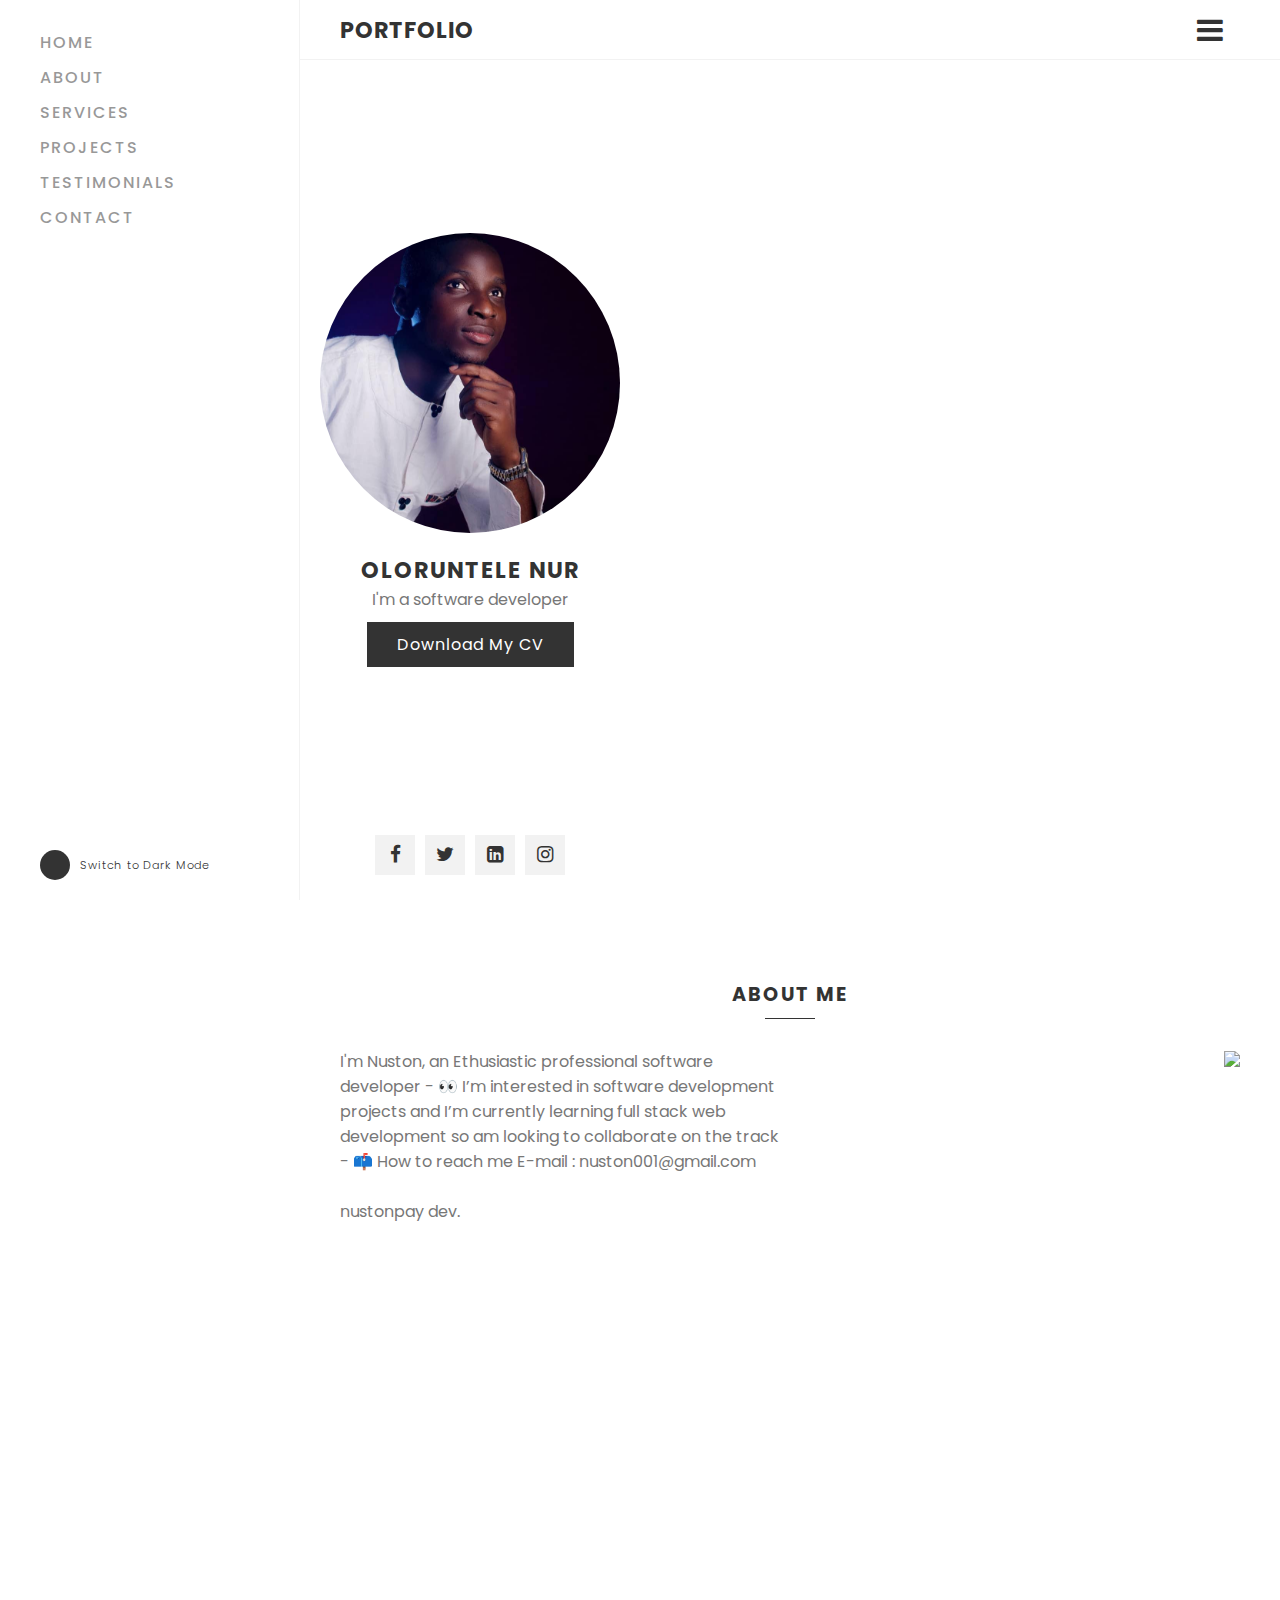
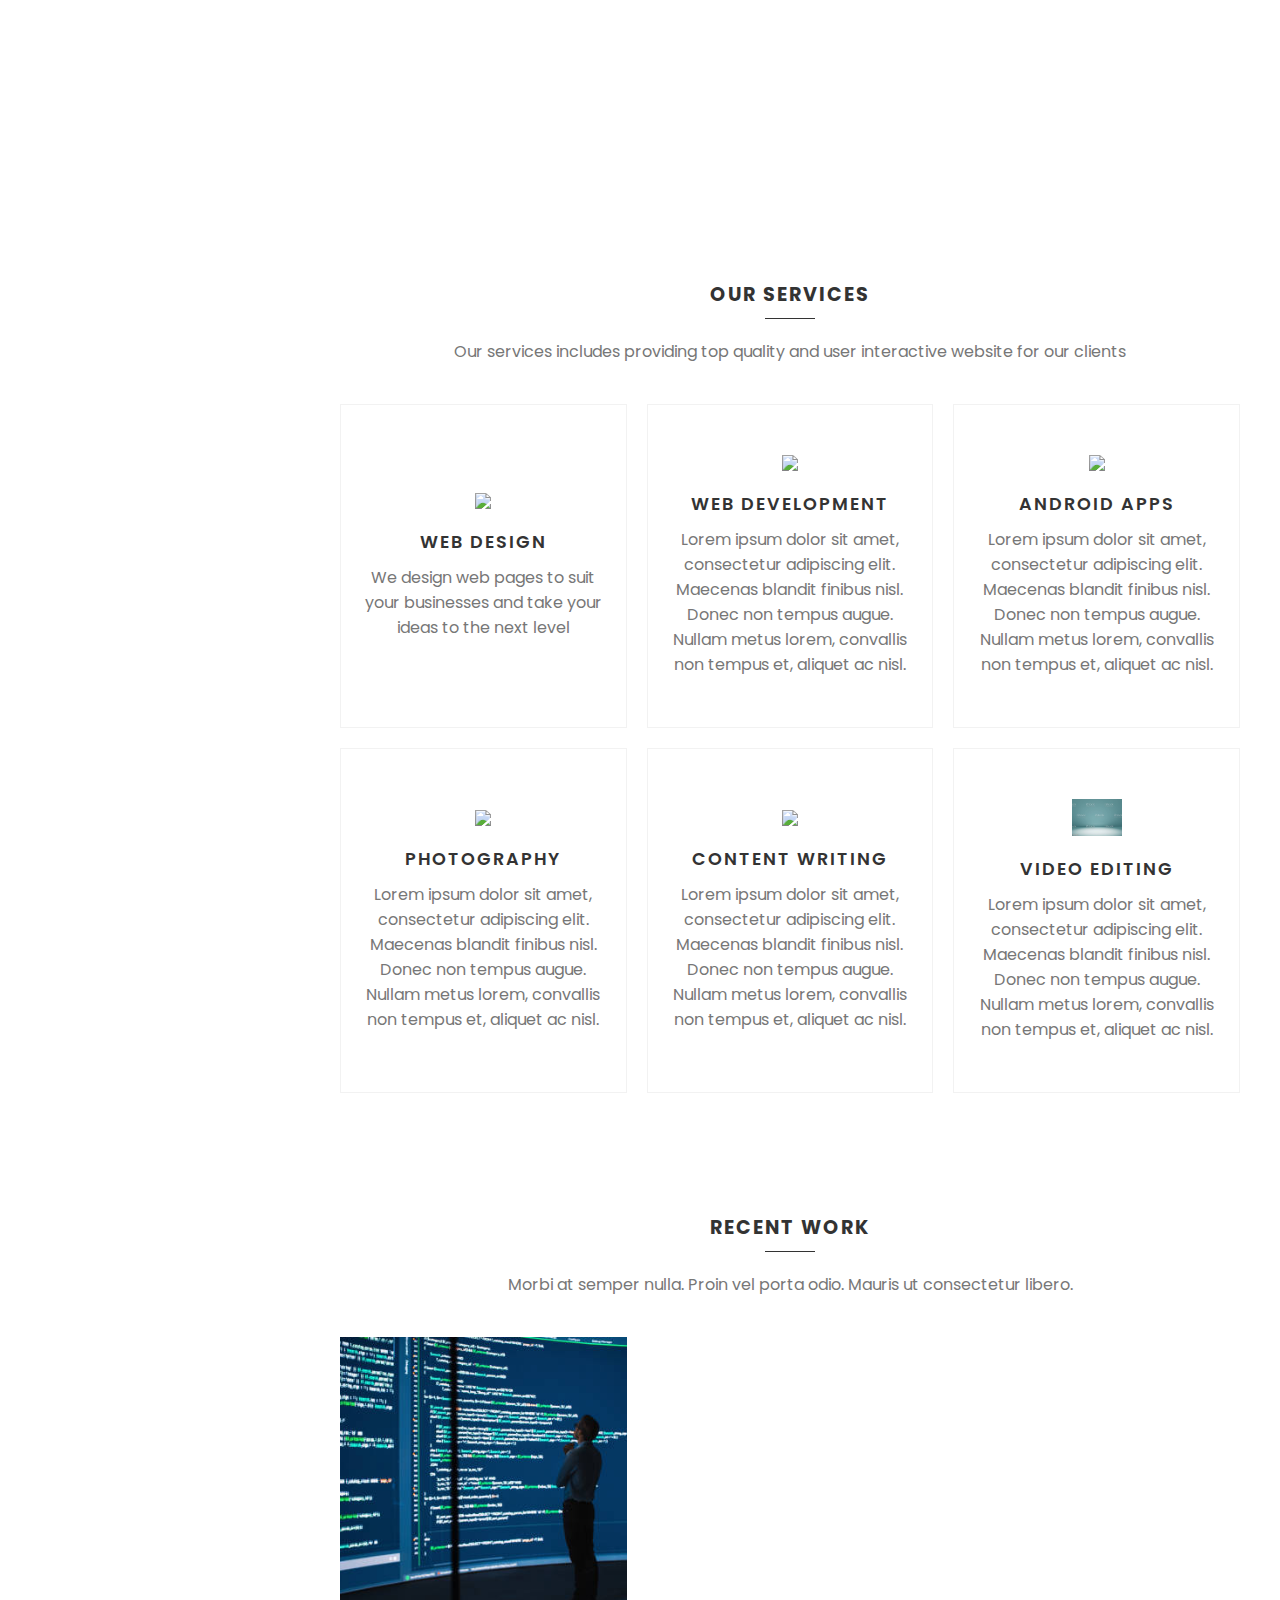
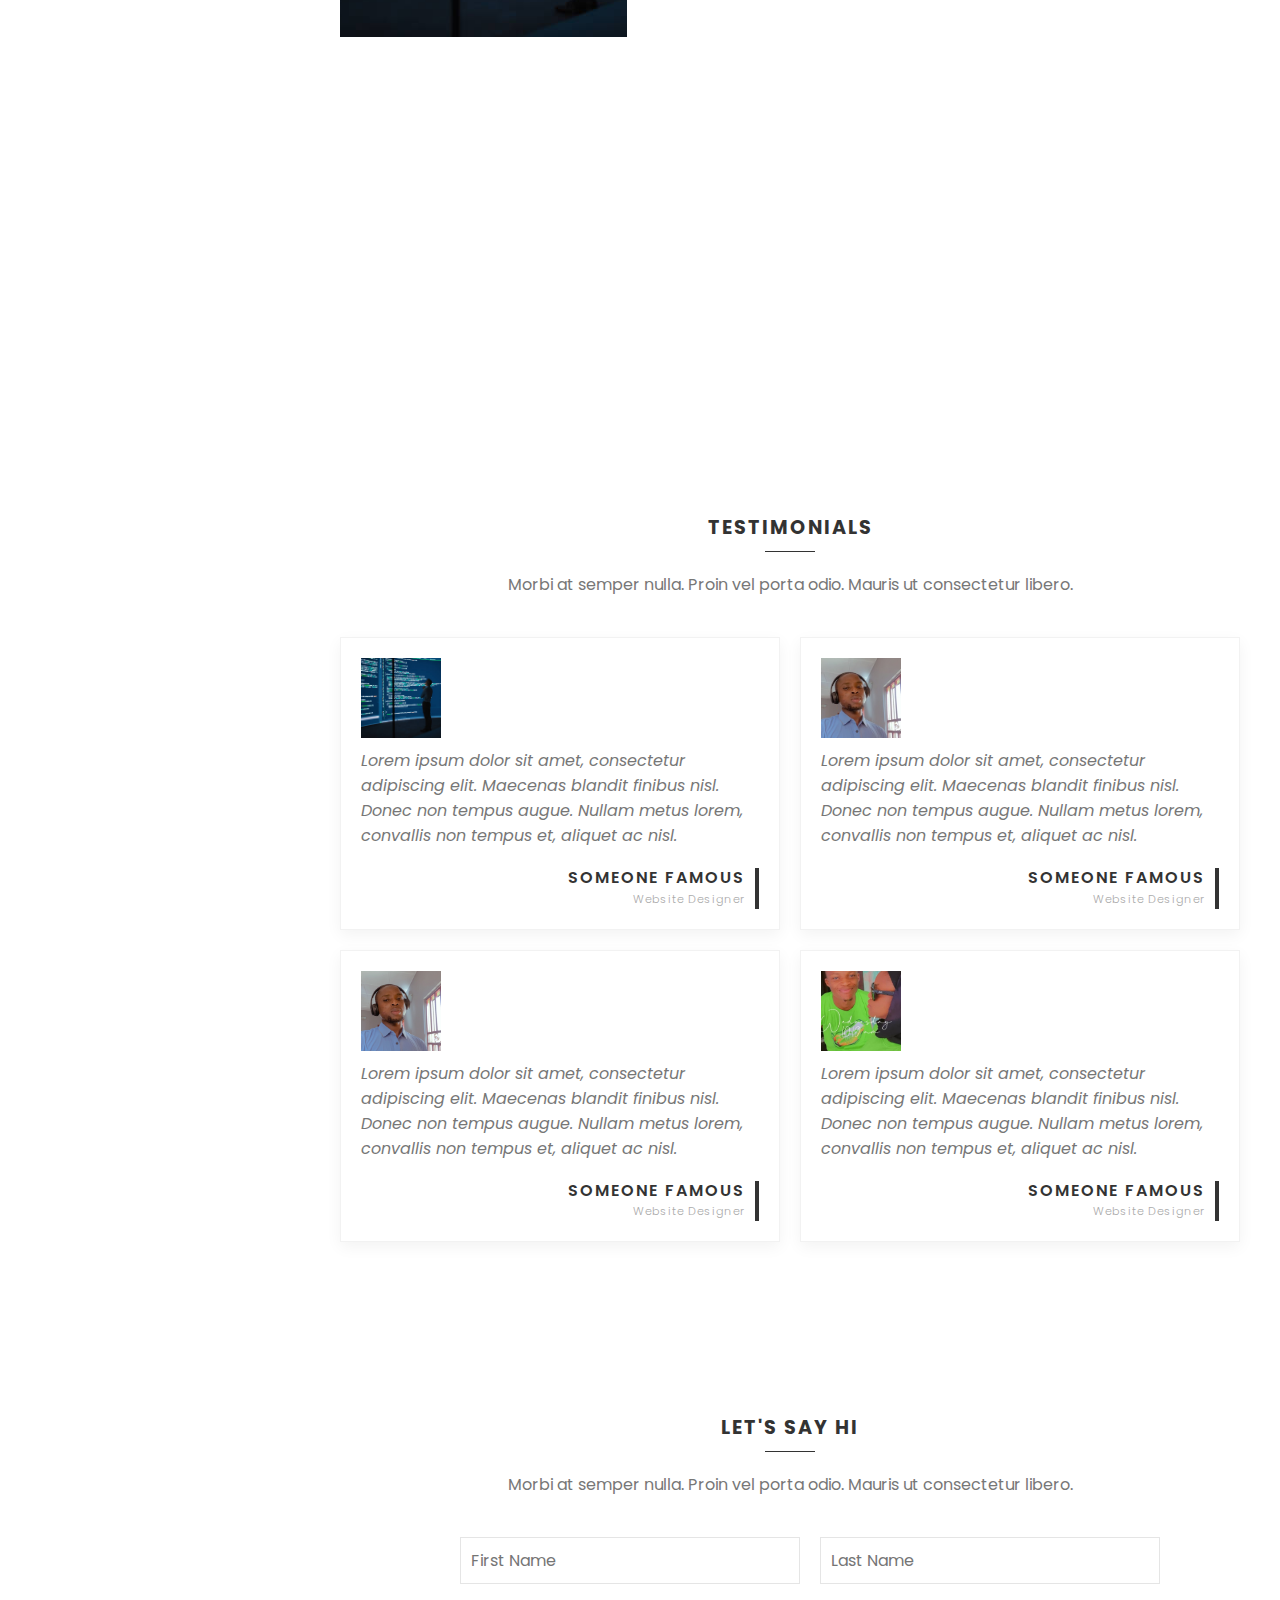
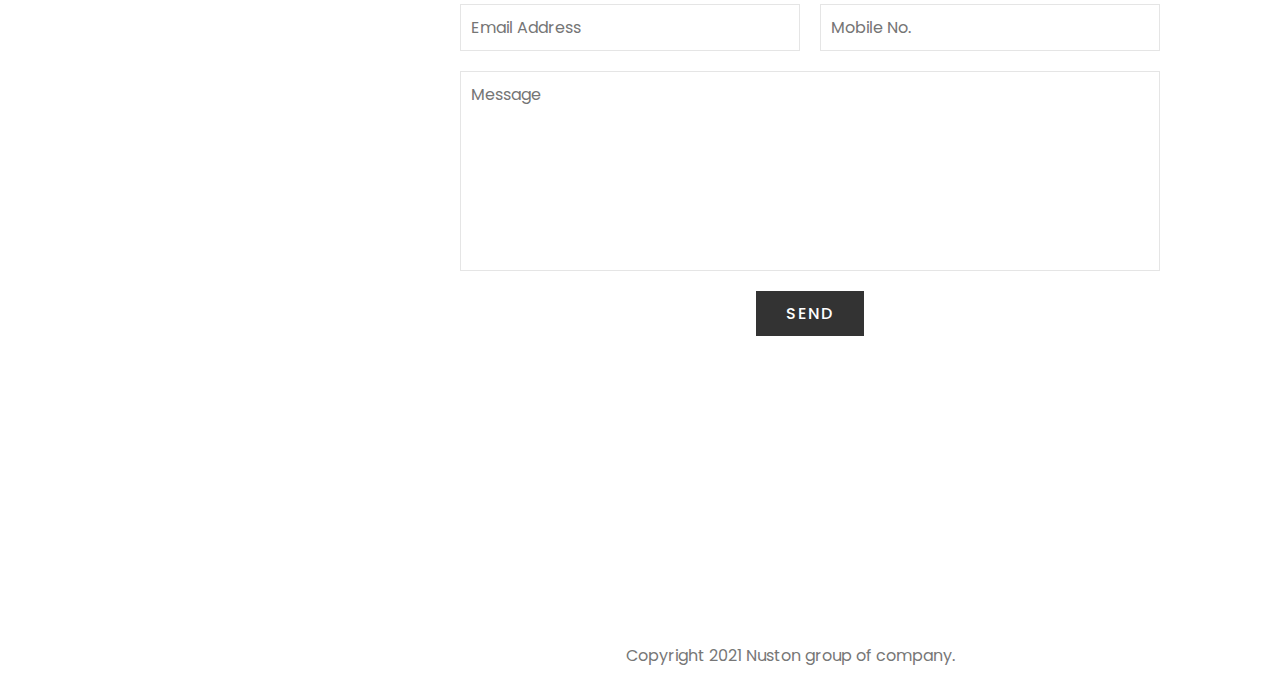
==== commit 875ac1f1: "Update index.html" ====
--- a/index.html
+++ b/index.html
@@ -8,7 +8,7 @@
 	<meta name="viewport"
 		content="user-scalable=no, initial-scale=1.0, maximum-scale=1.0, minimum-scale=1.0, width=device-width" />
 	<title>Portfolio</title>
-<link rel="stylesheet" href="portfolio_copy2.css">
+<link rel="stylesheet" href="portfolio.css">
 <link rel="stylesheet" href="https://maxcdn.bootstrapcdn.com/font-awesome/4.7.0/css/font-awesome.min.css">
  <!-- FontAwesome needed -->
 
--- a/portfolio.css
+++ b/portfolio.css
@@ -0,0 +1,796 @@
+@import url('https://fonts.googleapis.com/css?family=Poppins:200,300,400,500,600,700,800,900&display=swap');
+
+
+*{
+  font-family: 'Poppins', sans-serif;
+  margin: 0;
+  padding: 0;
+  box-sizing: border-box;
+  scroll-behavior: smooth;
+}
+
+:root
+{
+  --black: #333;
+  --black2: #333;
+  --white: #fff;
+  --white2: #fff
+}
+
+.dark
+{
+  --black: #fff;
+  --black2: #444;
+  --white: #333;
+  --white2: #444;
+}
+
+body
+{
+  overflow-x:hidden;
+ 
+}
+
+ body.dark{
+  background: #444;
+}
+
+.container
+{
+  position: relative;
+  width: 100%;
+}
+
+.navigation
+{
+  
+  position: fixed;
+  width: 300px;
+  height: 100%;
+  border-right: 1px solid rgba(0,0,0,0.05);
+  background: var(--white2);
+  display: flex;
+  justify-content: left;
+  align-items: left;
+  overflow: hidden;
+  transition: width 0.5s, left 0.5s;
+}
+
+.dark .navigation
+{
+  border-right: 1px solid rgba(0,0,0,0.5);
+}
+
+.navigation.active
+{
+  width: 0;
+}
+
+.navigation ul
+{
+  position: relative;
+  top: 0;
+  left: 0;
+  width: 100%;
+  padding: 20px 40px;
+}
+
+.navigation ul li
+{
+  position: relative;
+  width: 100%;
+  list-style: none;
+}
+
+.navigation ul li a
+{
+  position: relative;
+  width: 100%;
+  margin: 10px 0;
+  white-space: normal;
+  display: flex;
+  text-transform: uppercase;
+  text-decoration: none;
+  color: var(--black);
+  font-weight: 500;
+  letter-spacing: 2px;
+  opacity: 0.5;
+}
+
+.navigation ul li a:hover
+{
+    color: aquamarine;
+  opacity: 1;
+}
+
+.main
+{
+  position: absolute;
+  width: calc(100% - 300px);
+  left: 300px;
+  background: var(--white);
+  min-height: 100vh;
+  transition: width 0.5s, left 0.5s;
+}
+
+.main.active{
+  width: calc(100% - 0px);
+  left: 0;
+}
+
+.main .topbar
+{
+  position: fixed;
+  top: 0;
+  left: 300px;
+  width: calc(100% - 300px);
+  background: var(--white2);
+  border-bottom: 1px solid rgba(0,0,0,0.05);
+  height: 60px;
+  padding: 0 40px;
+  display: flex;
+  justify-content: space-between;
+  align-items: center;
+  z-index: 10000;
+  transition: width 0.5s, left 0.5s;
+}
+
+.dark .main .topbar
+{
+border-bottom: 1px solid rgba(0,0,0,0.5);
+}
+
+.main .topbar.active
+{
+  left: 0;
+  width: calc(100% - 0px);
+}
+
+.main .topbar .logo
+{
+  color: var(--black);
+  font-weight: 700;
+  text-decoration: none;
+  font-size: 1.4em;
+  text-transform: uppercase;
+  letter-spacing: 1px;
+}
+
+.main .topbar .toggle
+{
+  position: relative;
+  width: 60px;
+  height: 60px;
+  cursor: pointer;
+  display: flex;
+  justify-content: center;
+  align-items: center;
+  font-size: 30px;
+  color: var(--black);
+}
+
+section
+{
+  position: relative;
+  min-height: 100vh;
+}
+
+.banner
+{
+  display: flex;
+  justify-content: left;
+  align-items: center;
+  padding: 0 20px;
+}
+
+.banner .content
+{
+  display: flex;
+  flex-direction: column;
+  align-items: center;
+  justify-content: center;
+}
+
+.banner .imgBox 
+{
+  position: relative;
+  width: 300px;
+  height: 300px;
+  overflow: hidden;
+  border-radius: 50%;
+  margin-bottom: 20px;
+}
+
+.banner .imgBox img
+{
+  width: 100%;
+  height: 100%;
+  object-fit: cover;
+}
+
+h3
+{
+  position: relative;
+  font-size: 1.4em;
+  color: var(--black);
+  letter-spacing: 2px;
+  text-transform: uppercase;
+}
+
+p
+{
+  color: #777;
+}
+
+.dark p
+{
+  color: var(--black)
+}
+
+.btn
+{
+  position: relative;
+  display: inline-block;
+  padding: 10px 30px;
+  background: var(--black2);
+  color: #fff;
+  font-weight: 400;
+  letter-spacing: 1px;
+  margin-top: 10px;
+  text-decoration: none;
+}
+
+.dark .btn:hover{
+  background: #2196f3;
+}
+
+.socialMedia
+{
+  position: absolute;
+  bottom: 20px;
+  display: flex;
+}
+
+.socialMedia li
+{
+  list-style: none; 
+}
+
+.socialMedia li a
+{
+  width: 40px;
+  height: 40px;
+  background: rgba(0,0,0,0.05);
+  margin: 5px;
+  display: flex;
+  justify-content: center;
+  align-items: center;
+  text-decoration: none; 
+  color: var(--black);
+  font-size: 1.2em;
+}
+
+.socialMedia li a:hover
+{
+  background: var(--black2);
+  color: #fff;
+}
+
+
+.dark .socialMedia li a:hover{
+  background: #2196f3;
+}
+
+
+.adjust
+{
+  position: relative;
+  min-height: 100vh;
+  padding: 0 40px;
+  padding-top: 80px;
+  background: var(--white);
+  color: var(--black);
+  display: inline-block;
+  width:100%;
+}
+
+.title
+{
+  width: 100%;
+  text-align: center;
+}
+
+.title h2
+{
+  position: relative;
+  text-transform: uppercase;
+  letter-spacing: 2px;
+  font-size: 1.2em;
+  margin-bottom: 30px;
+}
+
+.title h2::before
+{
+  content: '';
+  position: absolute;
+  left: 50%;
+  transform: translateX(-50%);
+  bottom: -10px;
+  width: 50px;
+  height: 1px;
+  background: var(--black);
+}
+
+.about .content
+{
+  display: flex;
+  justify-content: space-between;
+  margin-top: 40px;
+}
+
+.about .content .textBox
+{
+  width: 49%;
+  min-width: 49%;;
+}
+
+.about .content .imageBox
+{
+  margin-left: 40px;
+  
+  
+}
+
+.about .content .imageBox img
+{
+  max-width: 100%;
+  object-fit: cover;
+  max-height: 500px;
+}
+
+.services .content
+{
+  display: grid;
+  grid-template-columns: repeat(3,1fr);
+  grid-gap: 20px;
+  margin: 40px 0;
+}
+
+.services .content .serviceBox
+{
+  border: 1px solid rgba(0,0,0,0.05);
+  padding: 50px 20px;
+  display: flex;
+  background: var(--white2);
+  justify-content: center;
+  align-items: center;
+  flex-direction: column;
+}
+
+.dark .services .content .serviceBox:hover
+{
+  background: #2196f3;
+}
+
+.services .content .serviceBox img
+{
+  max-width: 50px;
+}
+
+/*
+.dark .services .content .serviceBox img
+{
+  filter: invert(1);
+}
+*/
+
+.services .content .serviceBox h2
+{
+  font-size: 1.1em;
+  margin-top: 20px;
+  margin-bottom: 10px;
+  font-weight: 600;
+  color: var(--black);
+  text-align: center;
+  letter-spacing: 2px;
+  text-transform: uppercase;
+}
+
+.services .content .serviceBox p
+{
+  text-align: center;
+}
+
+.projects .content
+{
+  display: grid;
+  grid-template-columns: repeat(3,1fr);
+  grid-gap: 20px;
+  margin: 40px 0;
+}
+
+.projects .content .workBox
+{
+  position: relative;
+  width: 100%;
+  height: 300px;
+  overflow: hidden;
+}
+
+.projects .content .workBox .imageBox
+{
+  position: relative;
+  width: 100%;
+  height:100%;
+  transform: translateY(0);
+  transition: 0.5s ease-in-out;
+}
+
+.projects .content .workBox .imageBox img
+{
+  object-fit: cover;
+  width: 100%;
+  height: 100%;
+}
+
+.projects .content .workBox:hover .imageBox
+{
+  transform: translateY(-100%);
+}
+
+.projects .content .workBox .textBox
+{
+  position: absolute;
+  top:0;
+  left: 0;
+  width: 100%;
+  height: 100%; 
+  background: var(--black);
+  display: flex;
+  justify-content: center;
+  align-items: center;
+  transform: translateY(100%);
+  transition: 0.5s ease-in-out;
+}
+
+.dark .projects .content .workBox .textBox
+{
+  background: #444;
+}
+
+.projects .content .workBox:hover .textBox
+{
+  transform: translateY(0);
+}
+
+.projects .content .workBox .textBox h3
+{
+  color: #fff;
+  font-size: 1em;
+}
+
+.testimonials .content
+{
+  display: grid;
+  grid-template-columns: repeat(2,1fr);
+  grid-gap: 20px;
+  margin: 40px 0;
+}
+
+.testimonials .content .testimonialsBox
+{
+  background: var(--white2);
+  border: 1px solid rgba(0,0,0,0.05);
+  box-shadow: 0 5px 15px rgba(0,0,0,0.05);
+  padding: 20px;
+}
+
+.dark .testimonials .content .testimonialsBox:hover
+{
+  background: #2196f3;
+}
+
+.testimonials .content .testimonialsBox .imageBox
+{
+  height: 80px;
+  width: 80px;
+  margin-bottom: 10px;
+}
+
+.testimonials .content .testimonialsBox .imageBox img
+{
+  object-fit: cover;
+  height: 100%;
+  width: 100%;
+}
+
+.testimonials .content .testimonialsBox p
+{
+  font-style: italic;
+}
+
+.testimonials .content .testimonialsBox h4
+{
+  text-align: right;
+  margin-top: 20px;
+  text-transform: uppercase;
+  letter-spacing: 2px;
+  font-size: 1em;
+  color: var(--black);
+  line-height: 1.2em;
+  font-weight: 600;
+  border-right: 4px solid var(--black);
+  padding-right: 10px;
+}
+
+.testimonials .content .testimonialsBox h4 span
+{
+  text-transform: initial;
+  color: #aaa;
+  letter-spacing: 1px;
+  font-weight: 300;
+  font-size: 0.7em;
+}
+
+.contact .content
+{
+  display:flex;
+  justify-content: center;
+  align-items: center;
+  flex-direction: column;
+}
+
+.contact .content .contactForm
+{
+  position: relative;
+  width: 100%;
+  max-width: 700px;
+  margin-top: 20px;
+}
+
+.contact .content .contactForm .row
+{
+  width: 100%;
+  display: grid;
+  grid-template-columns: repeat(2,1fr);
+  grid-gap: 20px;
+  margin: 20px;
+}
+
+.contact .content .contactForm .row2
+{
+  width: 100%;
+  display: flex;
+  justify-content: center;
+  align-items: center;
+  margin: 20px;
+}
+
+.contact .content .contactForm .row input,
+.contact .content .contactForm .row2 textarea
+{
+  width: 100%;
+  padding: 10px;
+  outline: none;
+  color: var(--black);
+  background: var(--white2);
+  font-size: 16px;
+  border: 1px solid rgba(0,0,0,0.1);
+}
+
+.contact .content .contactForm .row2 textarea
+{
+  resize: none;
+  height: 200px;
+}
+
+.contact .content .contactForm .row2 input[type='submit']
+{
+  background: var(--black2);
+  color: #fff;
+  padding: 10px 30px;
+  display: inline-block;
+  font-weight:500;
+  letter-spacing: 2px;
+  cursor: pointer;
+  font-size: 16px;
+  text-transform: uppercase;
+  max-width: 150px;
+  border: none;
+}
+
+
+.dark .contact .content .contactForm .row2 input[type='submit']
+{
+  background: #2196f3;
+}
+
+.copyright
+{
+  position: relative;
+  bottom: 0;
+  padding: 10px 40px;
+  text-align: center;
+}
+
+.themeSwitch
+{
+  position: absolute;
+  bottom: 20px;
+  left: 40px;
+  width: 30px;
+  height: 30px;
+  background: var(--black);
+  cursor: pointer;
+  border-radius: 50%;
+  display: flex;
+  justify-content: center;
+  align-items: center;
+  color: var(--white);
+}
+
+.themeSwitch::before
+{
+ content: '\f186';
+ font-family: "Font Awesome 5 Free";
+}
+
+.dark .themeSwitch::before
+{
+ content: '\f185';
+ font-family: "Font Awesome 5 Free";
+}
+
+.themeSwitch::after
+{
+  content: 'Switch to Dark Mode';
+  position: absolute;
+  left: 40px;
+  font-size: 0.7em;
+  color: var(--black);
+  white-space: nowrap;
+  font-weight: 300;
+  letter-spacing: 1px;
+  pointer-events: none;
+}
+
+.dark .themeSwitch::after
+{
+ content: 'Switch to Light Mode';
+}
+
+/* Media */
+@media (max-width: 992px)
+{
+
+  .themeSwitch
+  {
+    left: 20px;
+  }
+
+  .navigation
+  {
+    left: -100%;
+  }
+
+  .navigation.active
+  {
+    left: 0;
+    width: 100%;
+  }
+
+  .main
+  {
+    width: 100%;
+    left: 0;
+  }
+  .main.active
+  {
+    left: 100%;
+  }
+
+  .main .topbar
+  {
+    width: 100%;
+    left: 0;
+    padding: 0 20px;
+  }
+
+  .navigation ul
+  {
+    padding: 20px 20px;
+  }
+
+  .banner .imageBox
+  {
+      width: 250px;
+      height: 250px;
+  }
+
+  .banner h3, 
+  .banner p
+  {
+    text-align: center;
+  }
+
+  .adjust
+  {
+    padding: 0 20px;
+    padding-top: 80px
+  }
+
+  .about .content
+  {
+    flex-direction: column;
+  }
+
+  .about .content .textBox
+  {
+    width: 100%;
+    min-width: 100%;
+  }
+
+  .about .content .imageBox
+  {
+    margin-left: 0;
+    margin-top: 20px;
+  }
+
+  .services .content
+  {
+    grid-template-columns: repeat(2, 1fr);
+  }
+
+  .projects .content
+  {
+    grid-template-columns: repeat(2, 1fr);
+  }
+
+}
+
+@media (max-width: 767px)
+{
+  .services .content
+  {
+    grid-template-columns: repeat(1, 1fr);
+  }
+
+  .projects .content
+  {
+    grid-template-columns: repeat(1, 1fr);
+  }
+
+  .testimonials .content{
+    grid-template-columns: repeat(1, 1fr);
+  }
+
+  .contact .contactForm .row
+  {
+    grid-template-columns: repeat(1, 1fr);
+  }
+
+  .contact
+  {
+    margin-bottom: 40px;
+  }
+  
+  .copyright
+  {
+    padding: 10px 20px;
+  }
+}
+
+.footer_content{
+    position: relative;
+    width: 100%;
+    margin: 10px 0;
+    white-space: normal;
+    display: flex;
+    list-style: none;
+    
+    text-decoration: none;
+    color:black;
+    font-weight: 500;
+    letter-spacing: 2px;
+    opacity: 0.5;
+}
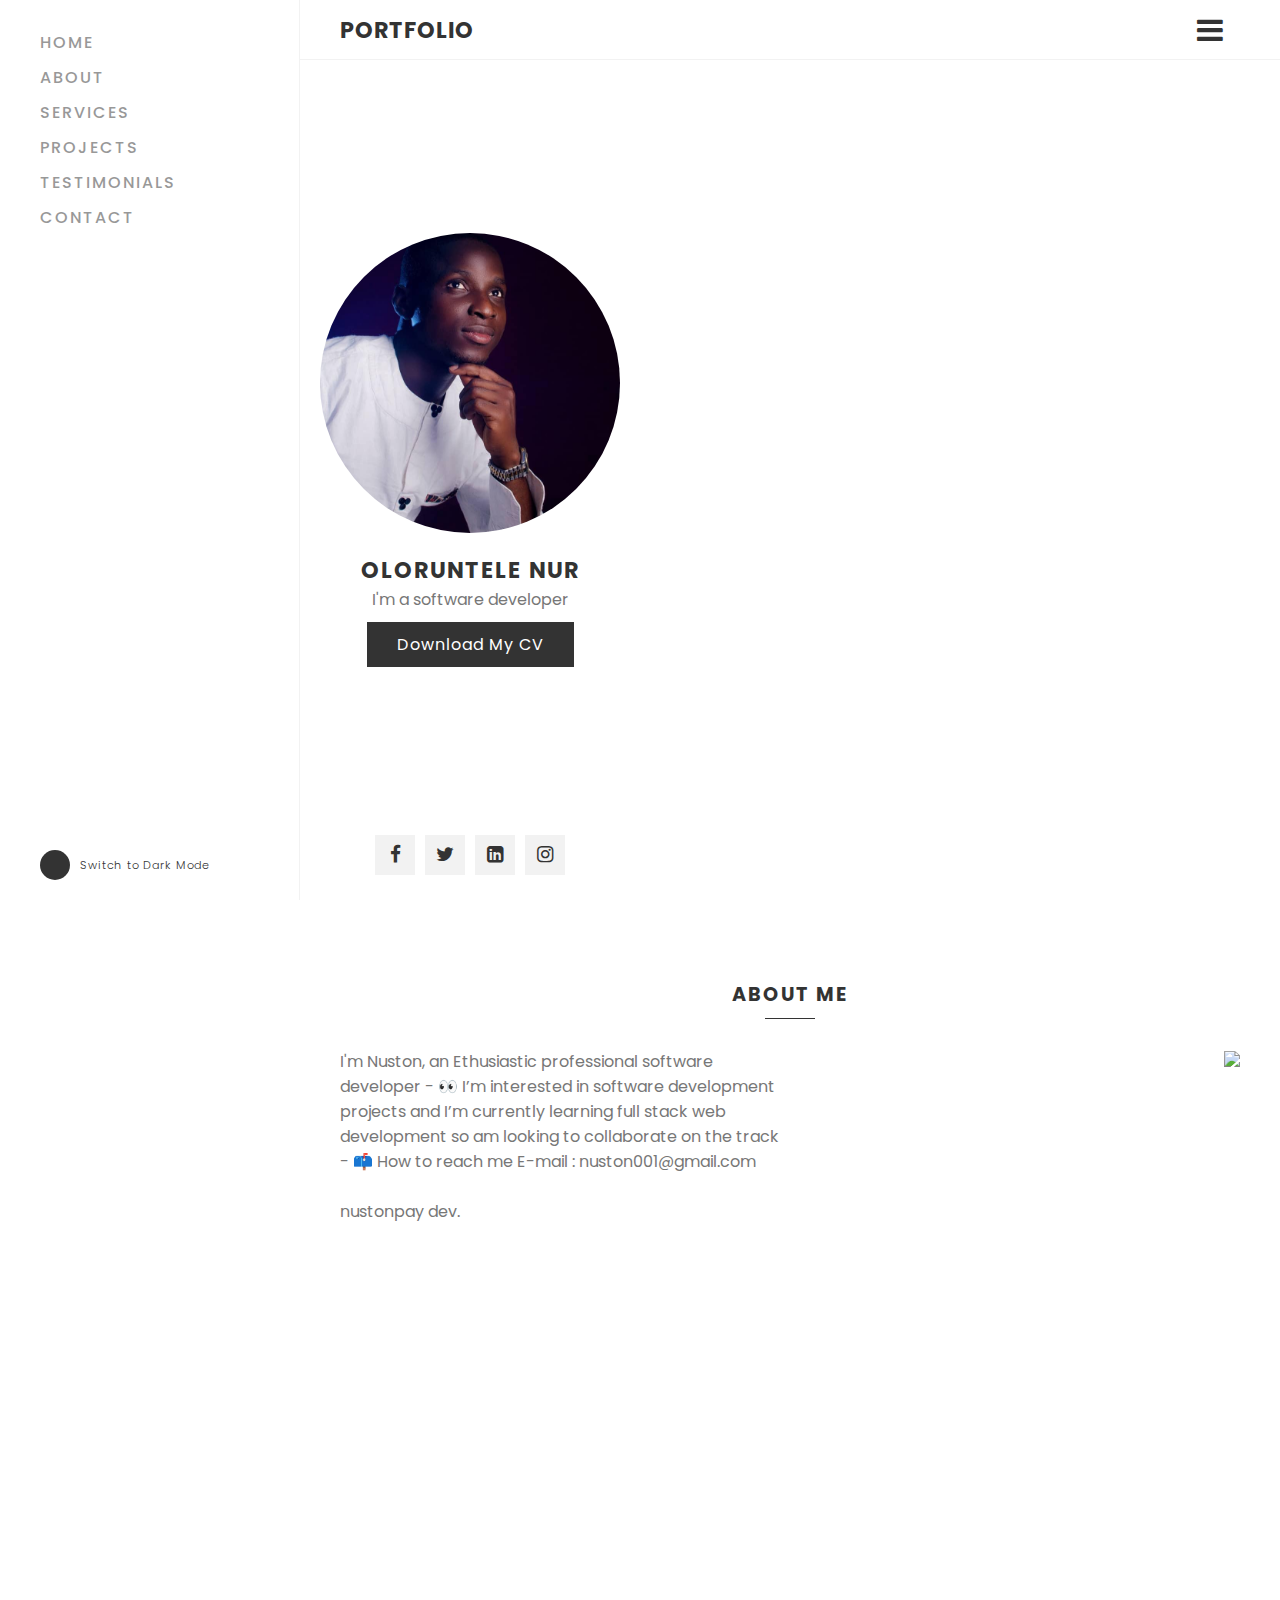
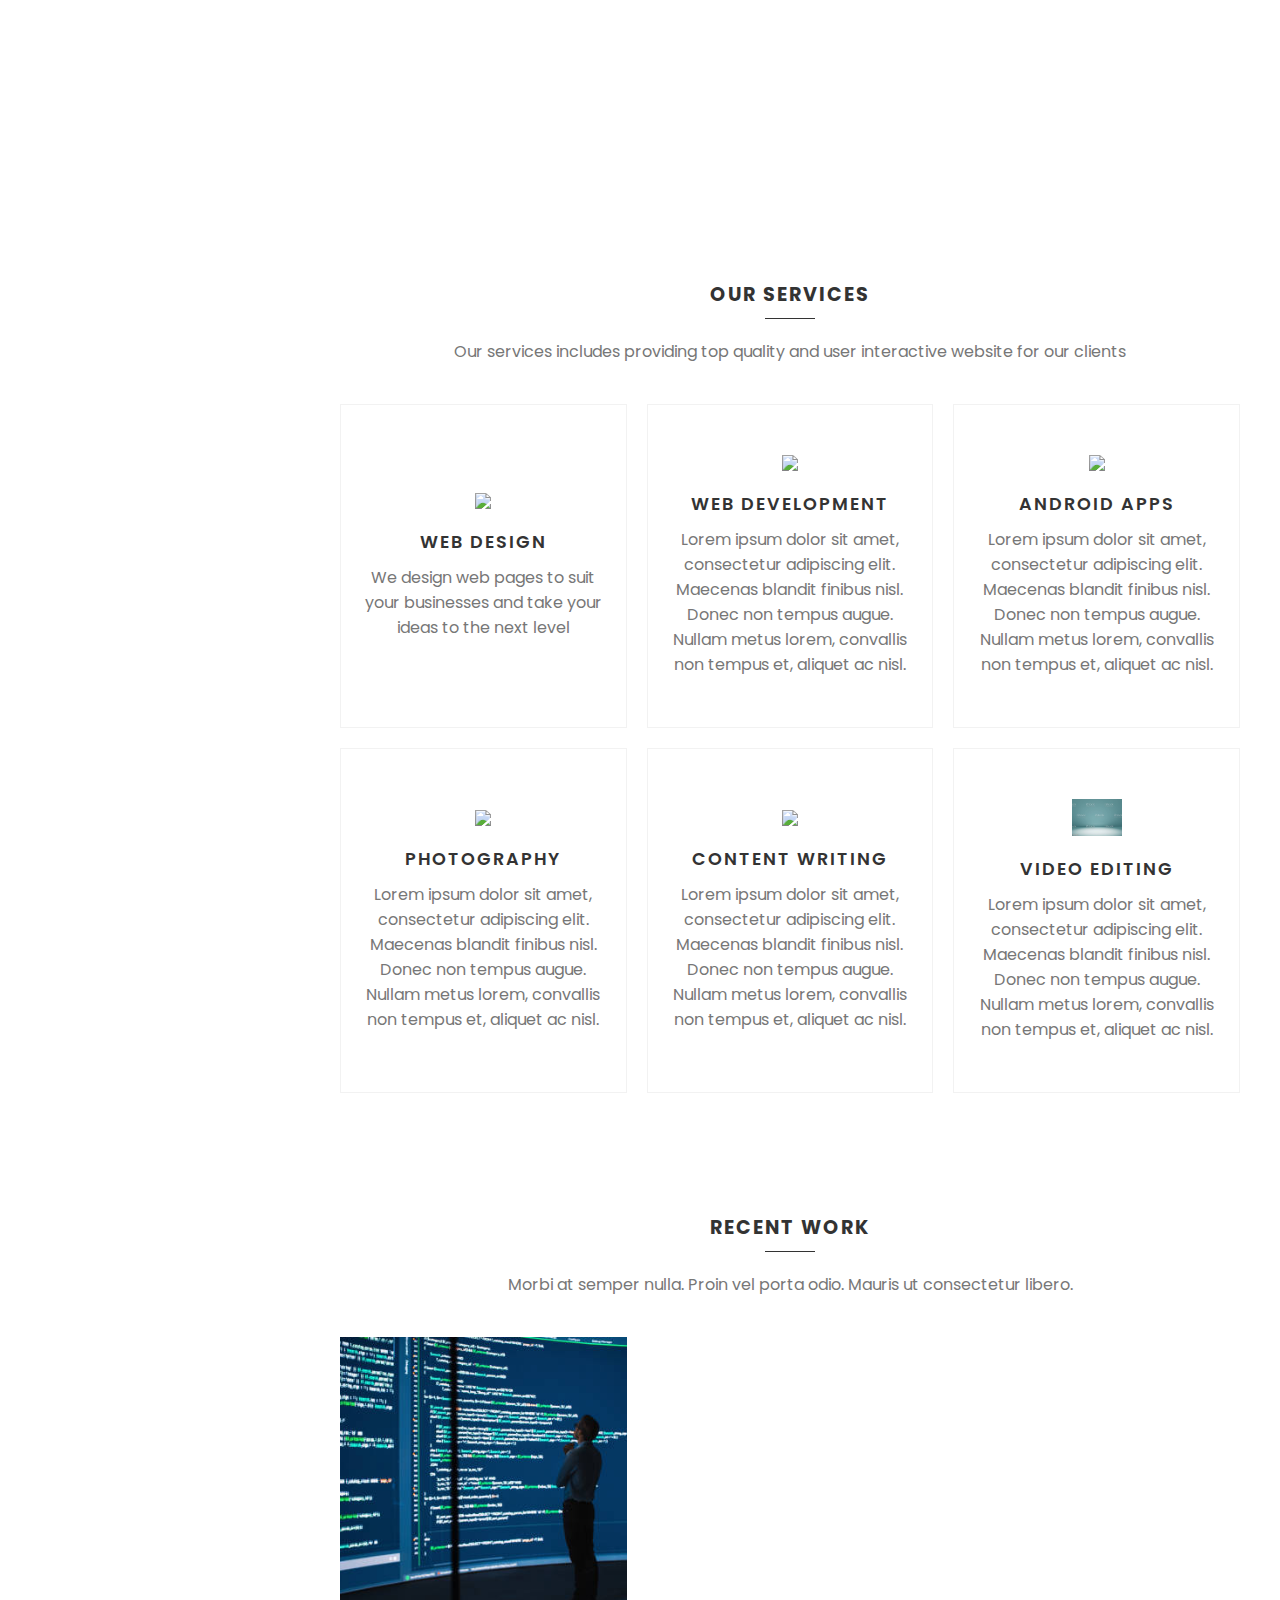
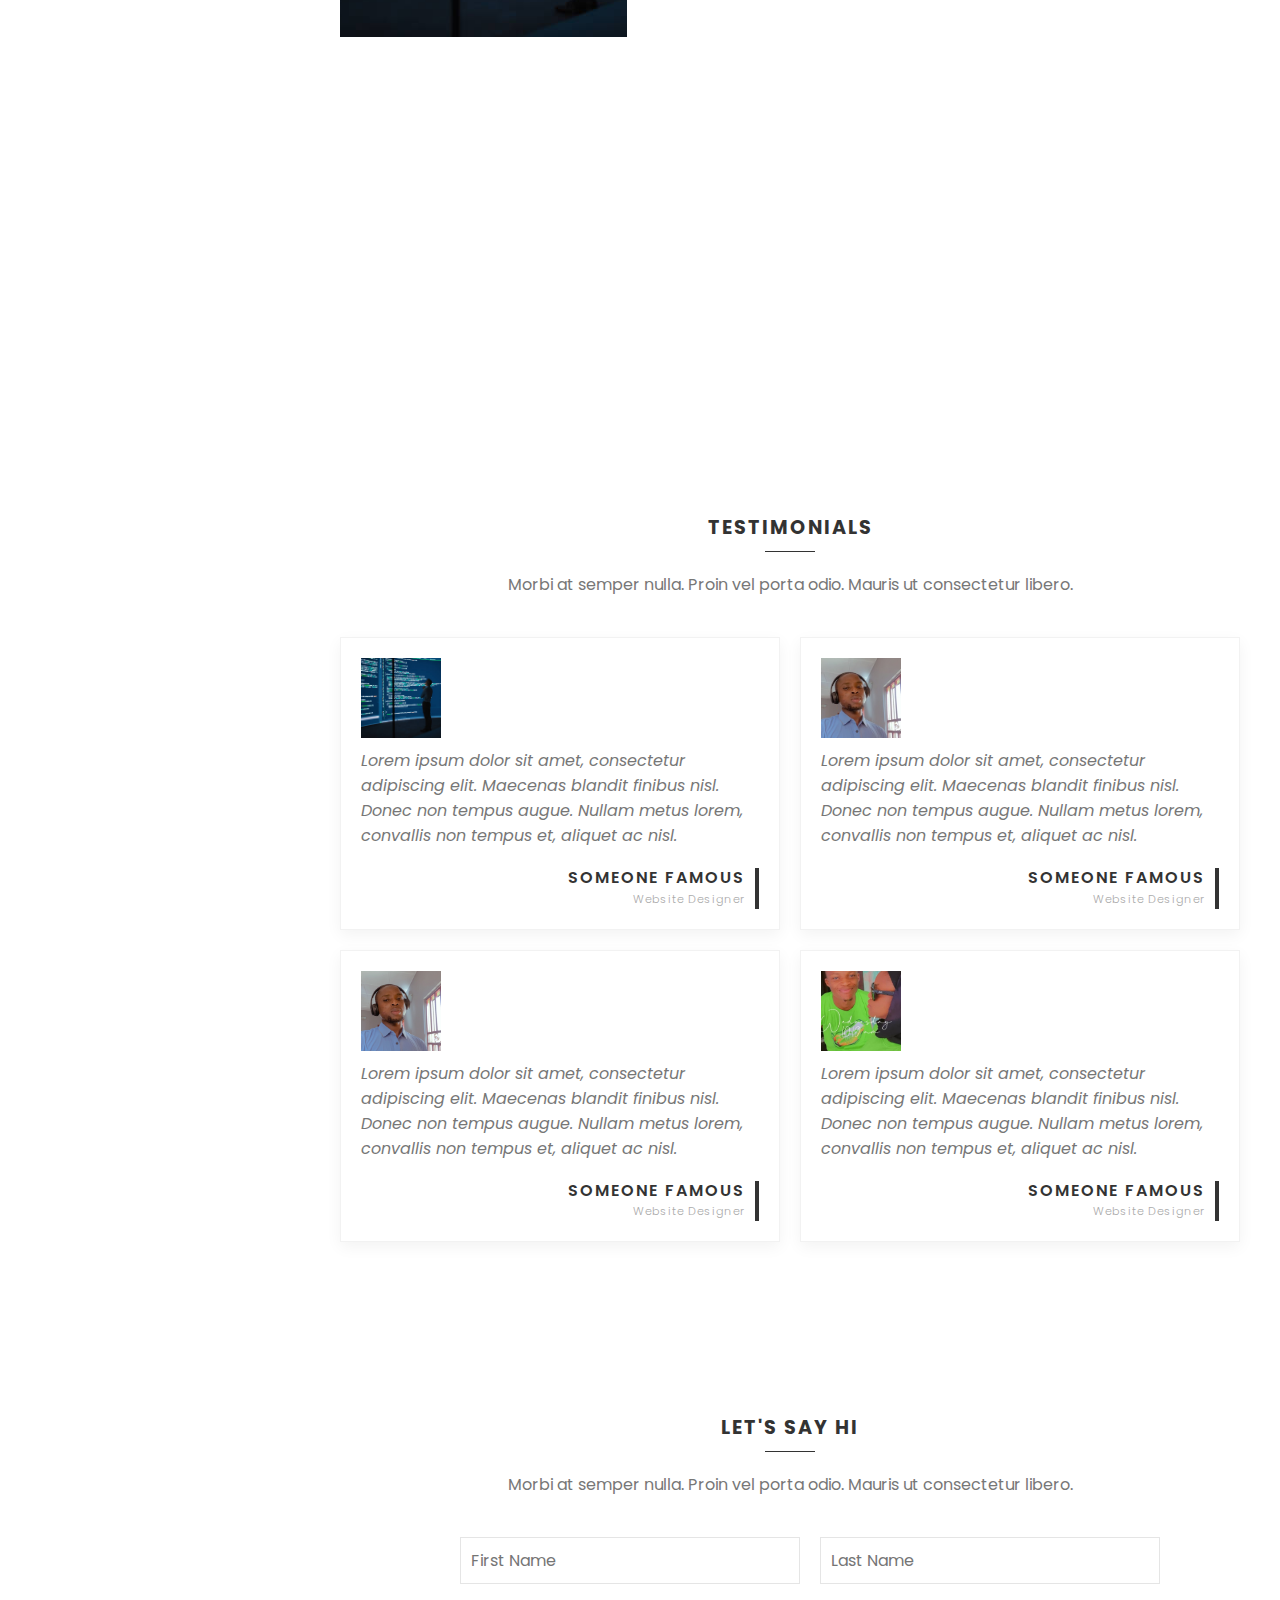
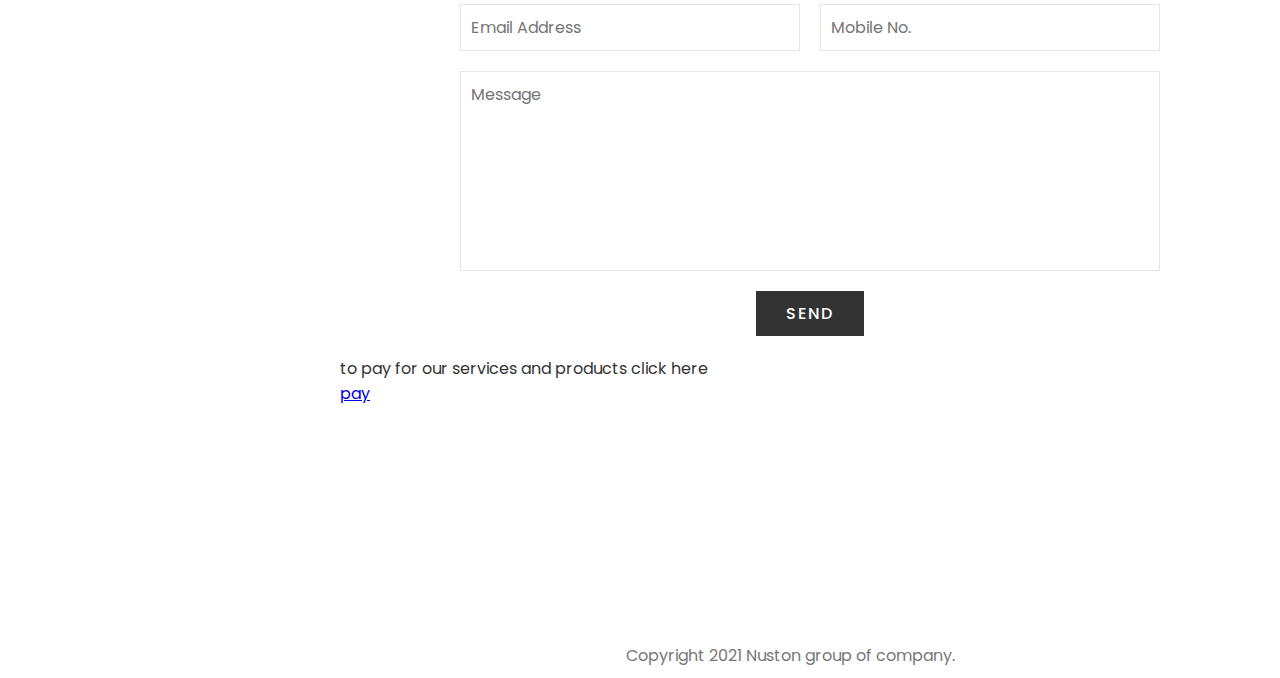
==== commit 5f6516e1: "added flutterwave link for payment on line 234" ====
--- a/index.html
+++ b/index.html
@@ -231,6 +231,9 @@
                         </div>
                                             </div>
                                         </div>
+				to pay for our services and products click here
+				<div> <a href="flutterwave.com/pay/nustonpay4pr3" class="link1">pay</a> 
+				</div>
                         </section>
 
                         <!--footer-->
@@ -242,4 +245,4 @@
 
 
 </body>
-                   <script src="portfolio_copy2.js"></script>        
+                   <script src="port.js"></script>        
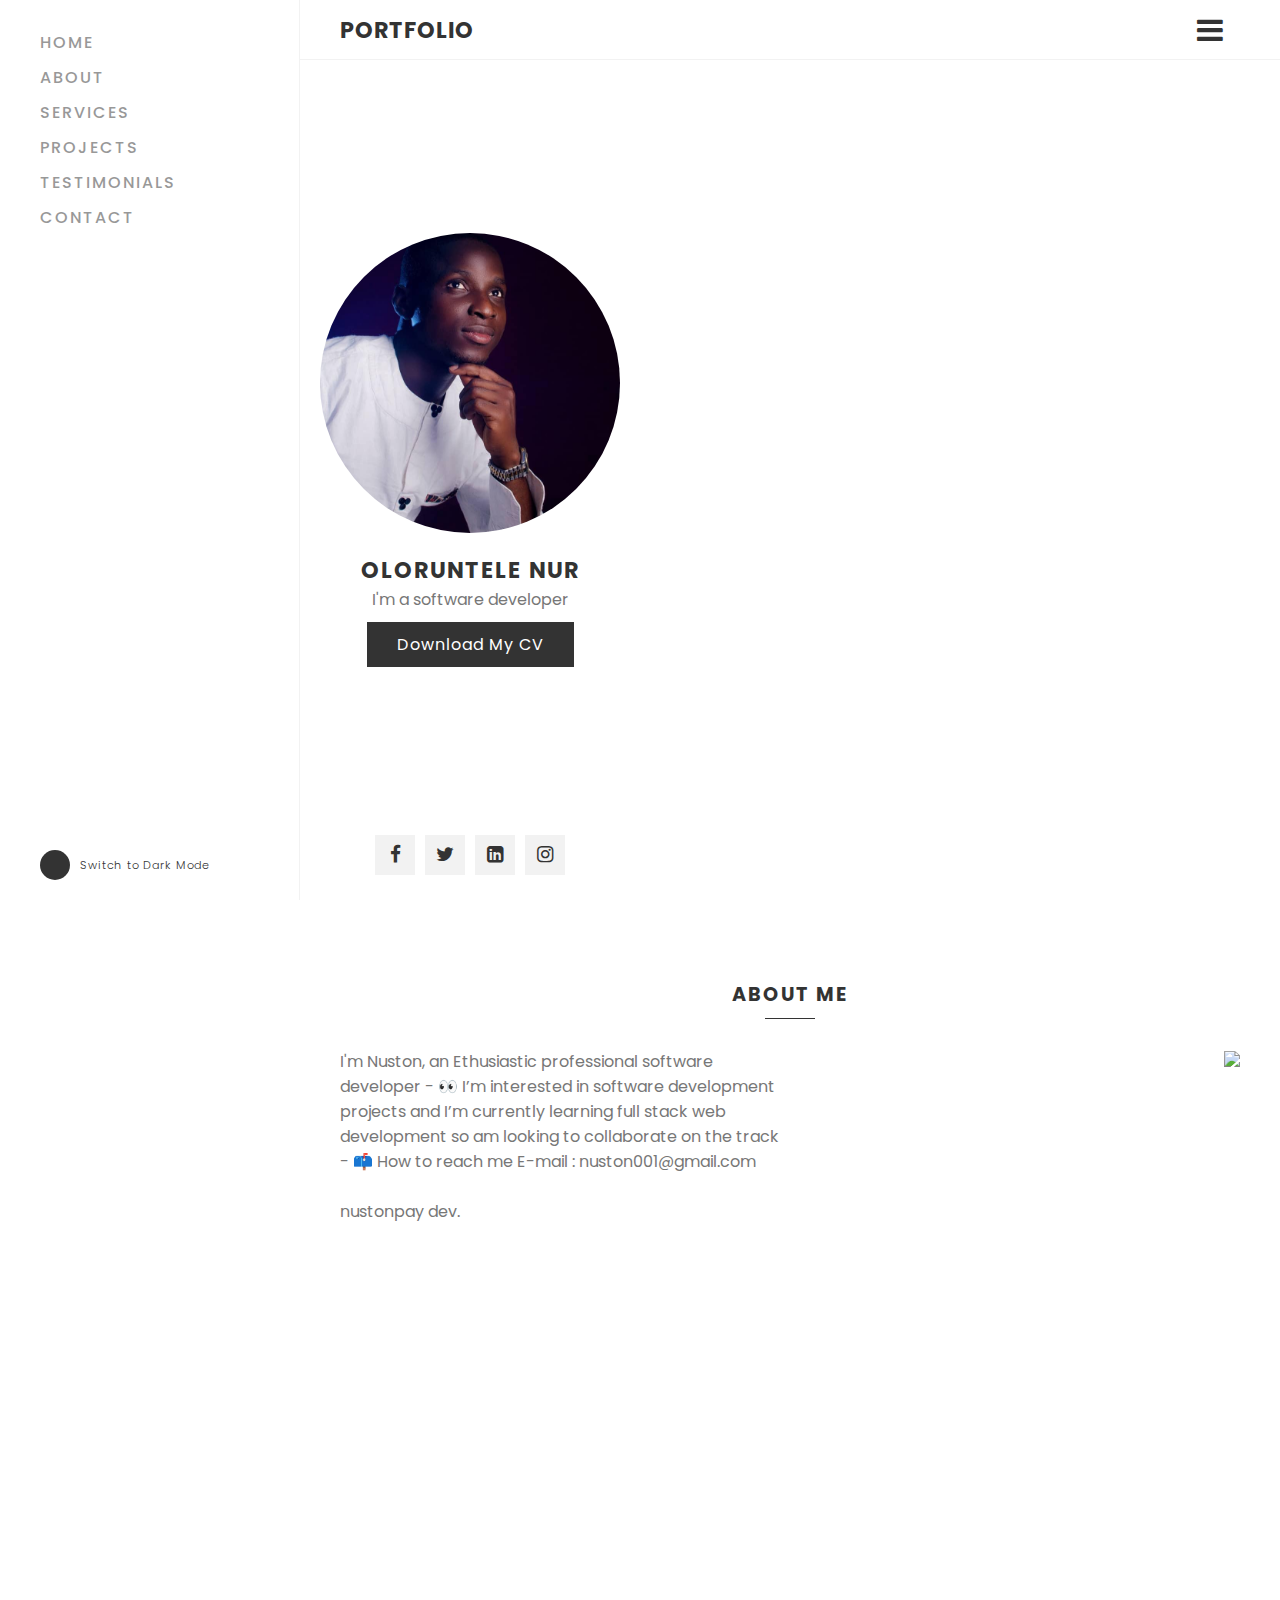
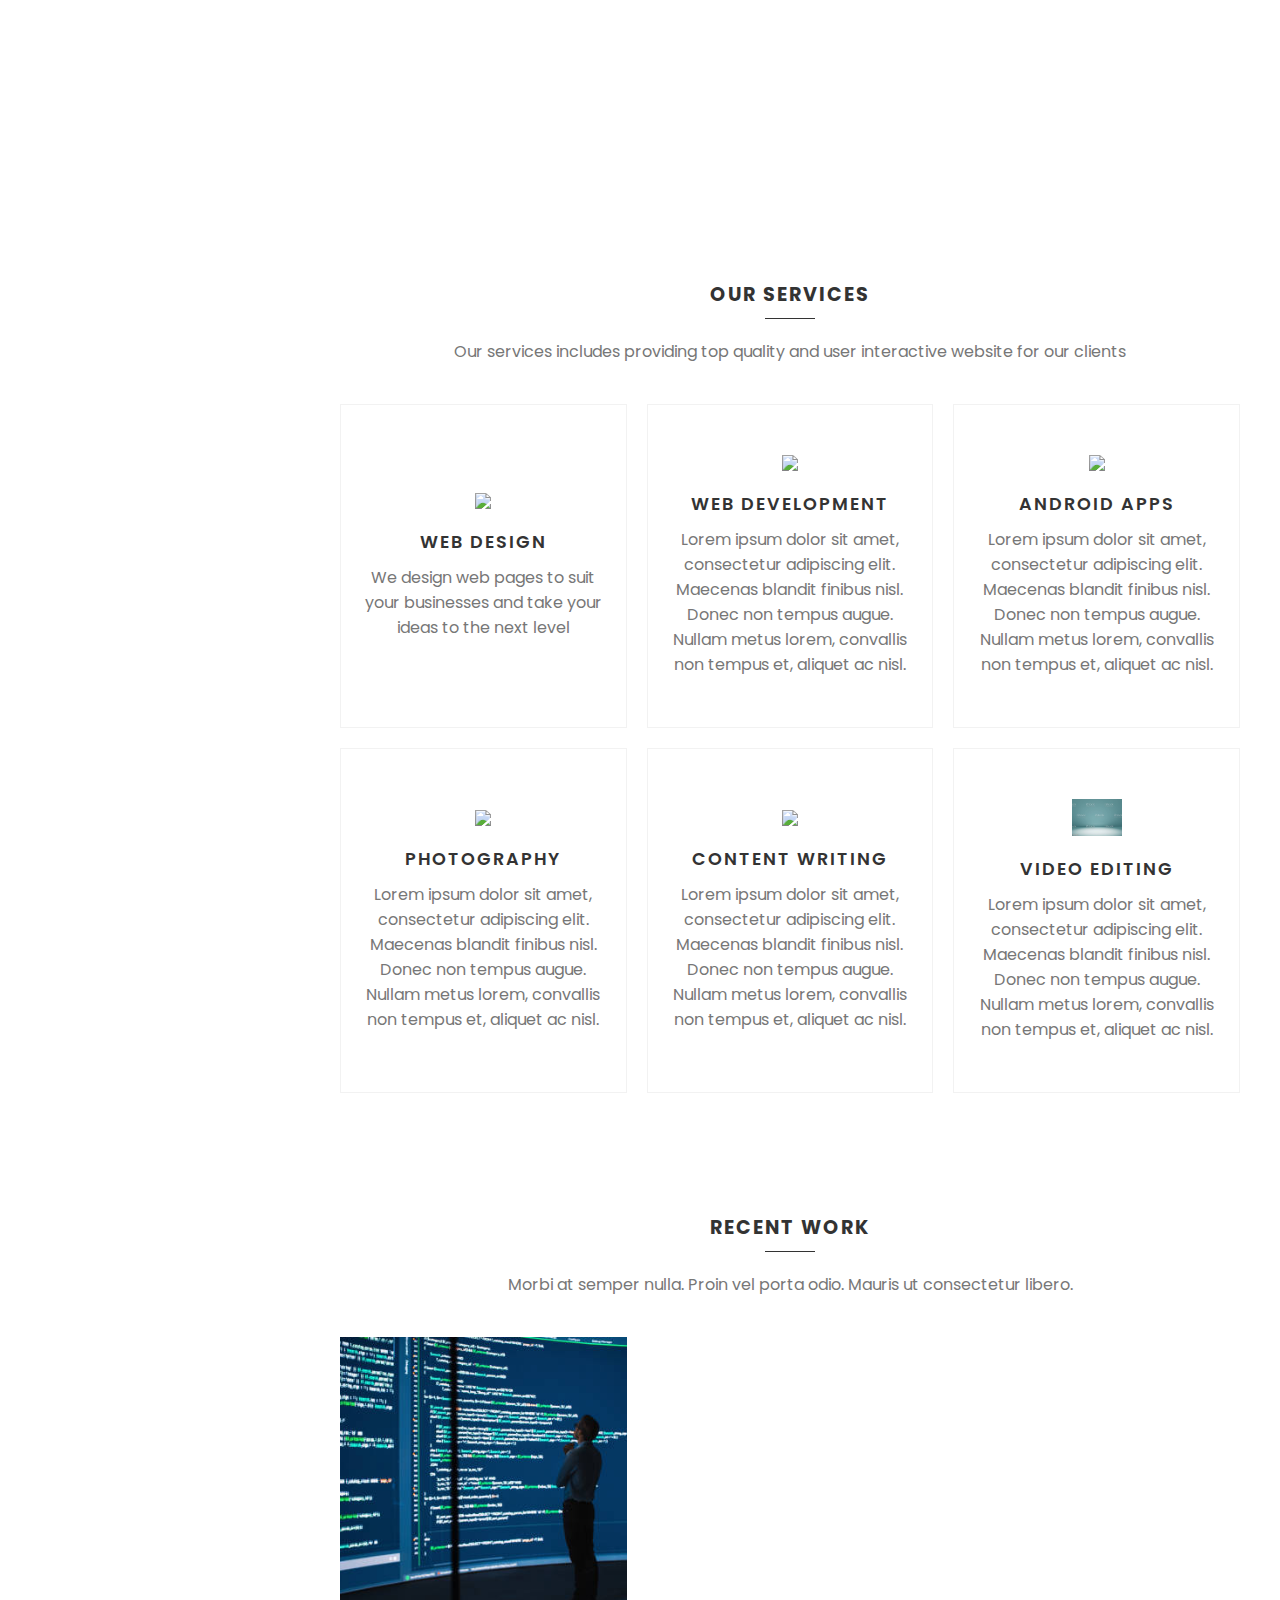
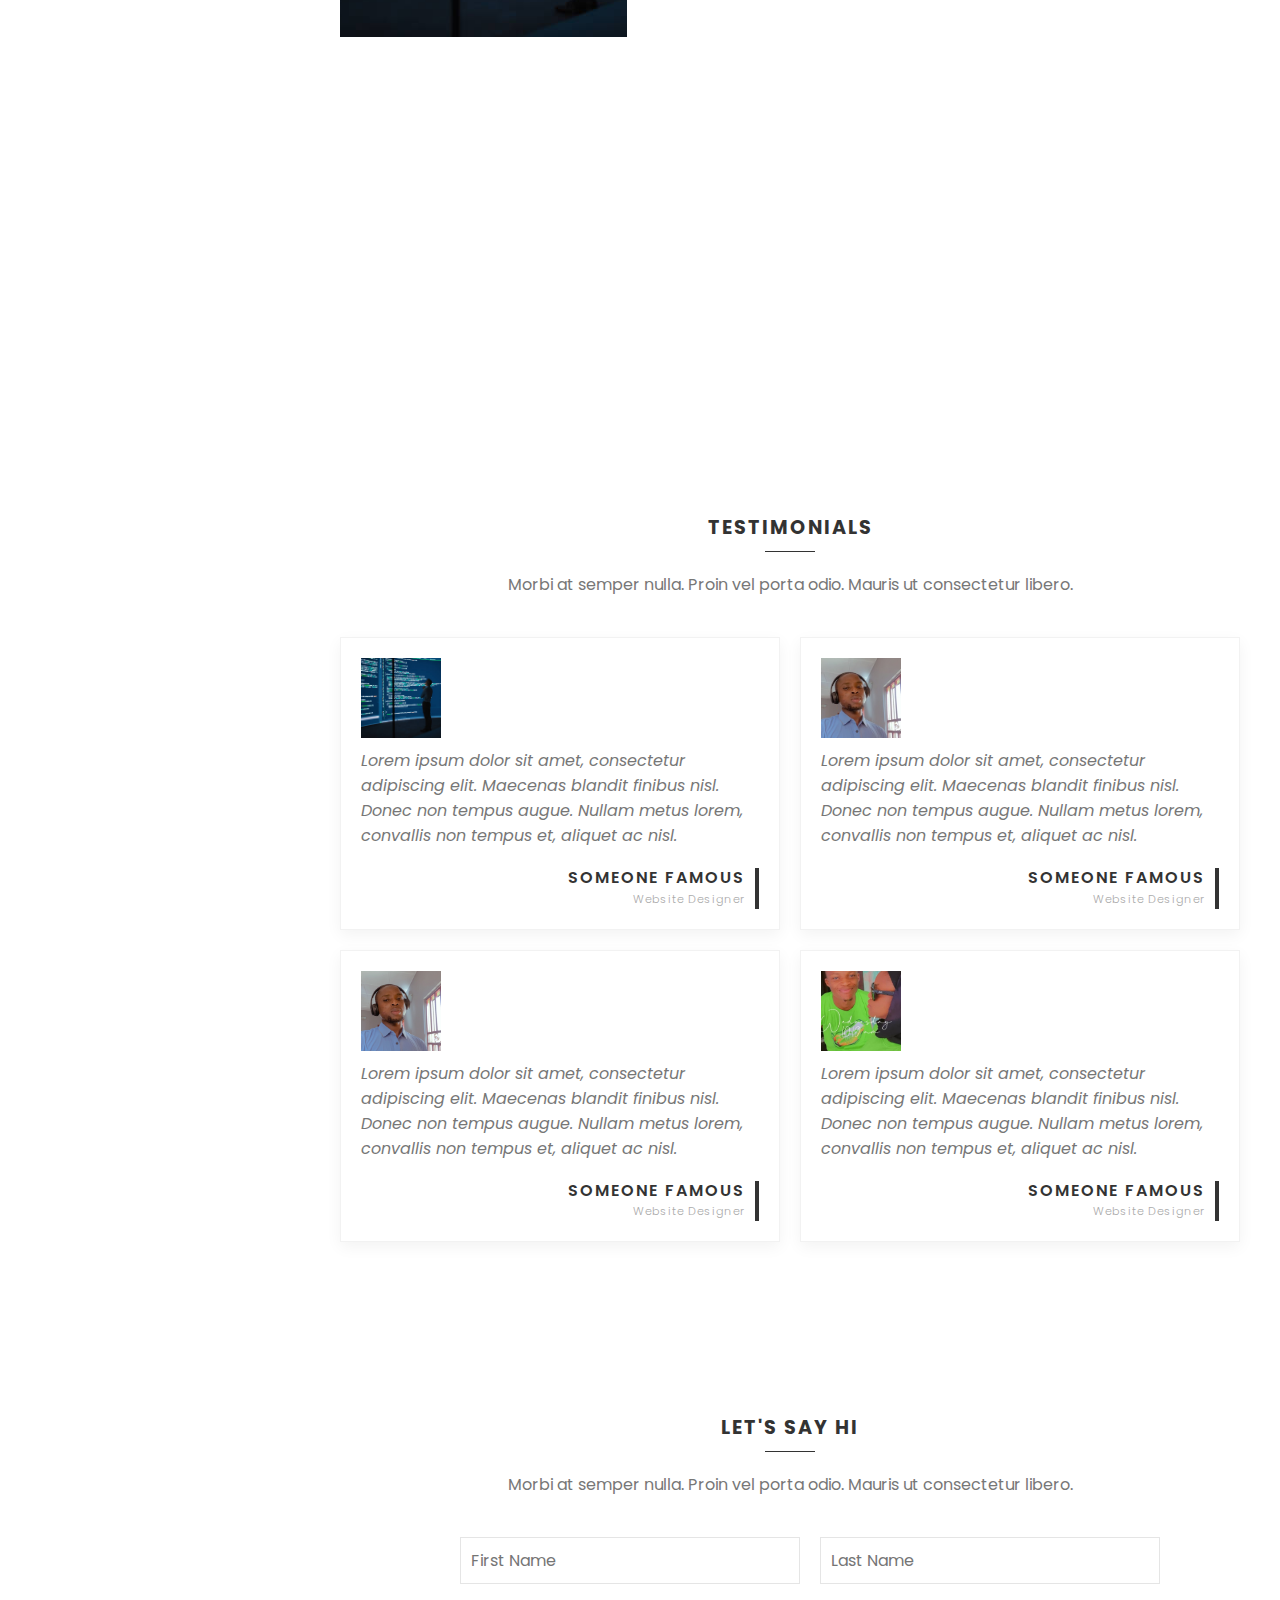
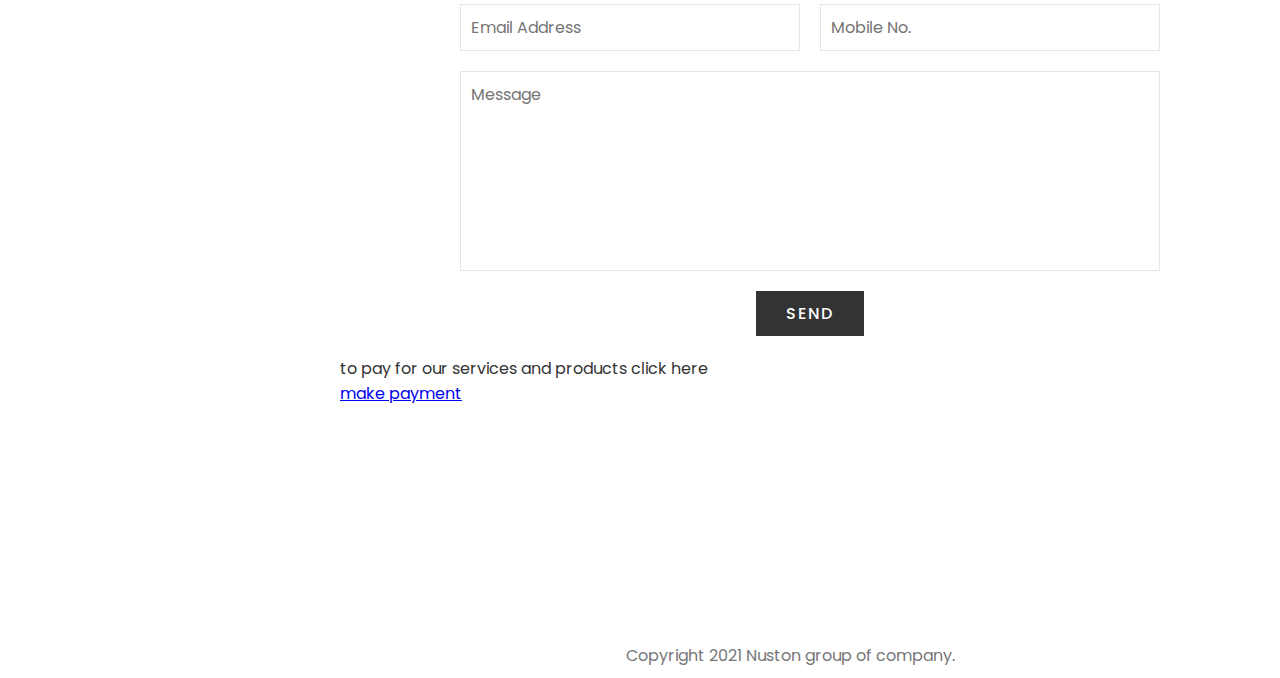
==== commit 8e6f4885: "update payment link" ====
--- a/index.html
+++ b/index.html
@@ -232,7 +232,7 @@
                                             </div>
                                         </div>
 				to pay for our services and products click here
-				<div> <a href="flutterwave.com/pay/nustonpay4pr3" class="link1">pay</a> 
+				<div> <a href="https://www.flutterwave.com/pay/nustonpay4pr3" class="link1">make payment</a> 
 				</div>
                         </section>
 
